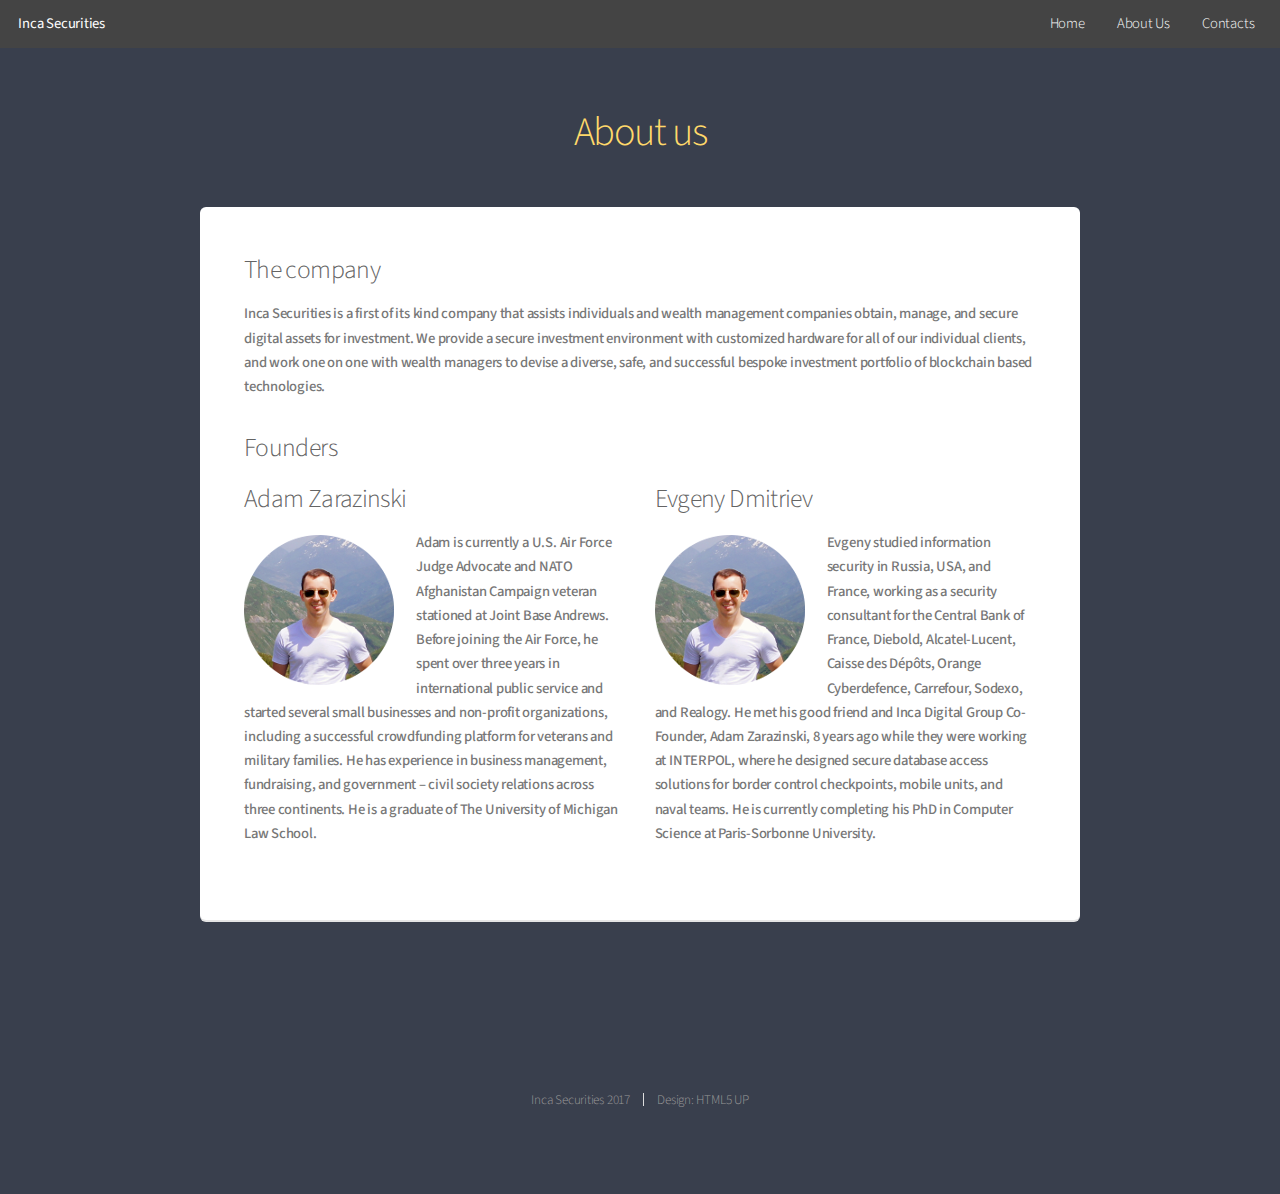
==== about.html @ 7e234f2a "c0" ====
<!DOCTYPE HTML>

<html>
	<head>
		<title>Inca Securities - About</title>
		<meta charset="utf-8" />
		<meta name="viewport" content="width=device-width, initial-scale=1" />
		<!--[if lte IE 8]><script src="assets/js/ie/html5shiv.js"></script><![endif]-->
		<link rel="stylesheet" href="assets/css/main.css" />
		<!--[if lte IE 8]><link rel="stylesheet" href="assets/css/ie8.css" /><![endif]-->
	</head>
	<body>
		<div id="page-wrapper">

			<!-- Header -->
				<header id="header">
					<h1><a href="index.html">Inca Securities</a></h1>
					<nav id="nav">
						<ul>
							<li><a href="index.html">Home</a></li>
							<li><a href="about.html">About Us</a></li>
							<li><a href="contact.html">Contacts</a></li>
						</ul>
					</nav>
				</header>

			<!-- Main -->
				<section id="main" class="container">
					<header>
						<h2 style="color:#ffd96a;">About us</h2>
					</header>
					<div class="box">
						<h3>The company</h3>
						<p>Inca Securities is a first of its kind company that assists individuals and wealth management companies obtain, manage, and secure digital assets for investment. We provide a secure investment environment with customized hardware for all of our individual clients, and work one on one with wealth managers to devise a diverse, safe, and successful bespoke investment portfolio of blockchain based technologies. </p>
						<h3>Founders</h3>
						<div class="row">
							<div class="6u 12u(mobilep)">
								<h3>Adam Zarazinski</h3>
								<p><span class="image left"><img src="images/evgeny_r.png" alt="" /></span>Adam is currently a U.S. Air Force Judge Advocate and NATO Afghanistan Campaign veteran stationed at Joint Base Andrews.  Before joining the Air Force, he spent over three years in international public service and started several small businesses and non-profit organizations, including a successful crowdfunding platform for veterans and military families.  He has experience in business management, fundraising, and government – civil society relations across three continents.  He is a graduate of The University of Michigan Law School.</p>
							</div>
							<div class="6u 12u(mobilep)">
								<h3>Evgeny Dmitriev</h3>
								<p><span class="image left"><img src="images/evgeny_r.png" alt="" /></span>Evgeny studied information security in Russia, USA, and France, working as a security consultant for the Central Bank of France, Diebold, Alcatel-Lucent, Caisse des Dépôts, Orange Cyberdefence, Carrefour, Sodexo, and Realogy. He met his good friend and Inca Digital Group Co-Founder, Adam Zarazinski, 8 years ago while they were working at INTERPOL, where he designed secure database access solutions for border control checkpoints, mobile units, and naval teams. He is currently completing his PhD in Computer Science at Paris-Sorbonne University.</p>
							</div>
						</div>
					</div>
				</section>

			<!-- Footer -->
				<footer id="footer">
					
					<ul class="copyright">
						<li>Inca Securities 2017</li><li>Design: HTML5 UP</a></li>
					</ul>
				</footer>

		</div>

		<!-- Scripts -->
			<script src="assets/js/jquery.min.js"></script>
			<script src="assets/js/jquery.dropotron.min.js"></script>
			<script src="assets/js/jquery.scrollgress.min.js"></script>
			<script src="assets/js/skel.min.js"></script>
			<script src="assets/js/util.js"></script>
			<!--[if lte IE 8]><script src="assets/js/ie/respond.min.js"></script><![endif]-->
			<script src="assets/js/main.js"></script>

	</body>
</html>
---- assets/css/main.css ----
@import url("font-awesome.min.css");
@import url("https://fonts.googleapis.com/css?family=Source+Sans+Pro:300,400,300italic,400italic");

/*
	Alpha by HTML5 UP
	html5up.net | @ajlkn
	Free for personal and commercial use under the CCA 3.0 license (html5up.net/license)
*/

/* Reset */

	html, body, div, span, applet, object, iframe, h1, h2, h3, h4, h5, h6, p, blockquote, pre, a, abbr, acronym, address, big, cite, code, del, dfn, em, img, ins, kbd, q, s, samp, small, strike, strong, sub, sup, tt, var, b, u, i, center, dl, dt, dd, ol, ul, li, fieldset, form, label, legend, table, caption, tbody, tfoot, thead, tr, th, td, article, aside, canvas, details, embed, figure, figcaption, footer, header, hgroup, menu, nav, output, ruby, section, summary, time, mark, audio, video {
		margin: 0;
		padding: 0;
		border: 0;
		font-size: 100%;
		font: inherit;
		vertical-align: baseline;
	}

	article, aside, details, figcaption, figure, footer, header, hgroup, menu, nav, section {
		display: block;
	}

	body {
		line-height: 1;
	}

	ol, ul {
		list-style: none;
	}

	blockquote, q {
		quotes: none;
	}

	blockquote:before, blockquote:after, q:before, q:after {
		content: '';
		content: none;
	}

	table {
		border-collapse: collapse;
		border-spacing: 0;
	}

	body {
		-webkit-text-size-adjust: none;
	}

/* Box Model */

	*, *:before, *:after {
		-moz-box-sizing: border-box;
		-webkit-box-sizing: border-box;
		box-sizing: border-box;
	}

/* Containers */

	.container {
		margin-left: auto;
		margin-right: auto;
	}

	.container.\31 25\25 {
		width: 100%;
		max-width: 75em;
		min-width: 60em;
	}

	.container.\37 5\25 {
		width: 45em;
	}

	.container.\35 0\25 {
		width: 30em;
	}

	.container.\32 5\25 {
		width: 15em;
	}

	.container {
		width: 60em;
	}

	@media screen and (max-width: 1680px) {

		.container.\31 25\25 {
			width: 100%;
			max-width: 75em;
			min-width: 60em;
		}

		.container.\37 5\25 {
			width: 45em;
		}

		.container.\35 0\25 {
			width: 30em;
		}

		.container.\32 5\25 {
			width: 15em;
		}

		.container {
			width: 60em;
		}

	}

	@media screen and (max-width: 1280px) {

		.container.\31 25\25 {
			width: 100%;
			max-width: 75em;
			min-width: 60em;
		}

		.container.\37 5\25 {
			width: 45em;
		}

		.container.\35 0\25 {
			width: 30em;
		}

		.container.\32 5\25 {
			width: 15em;
		}

		.container {
			width: 60em;
		}

	}

	@media screen and (max-width: 980px) {

		.container.\31 25\25 {
			width: 100%;
			max-width: 112.5%;
			min-width: 90%;
		}

		.container.\37 5\25 {
			width: 67.5%;
		}

		.container.\35 0\25 {
			width: 45%;
		}

		.container.\32 5\25 {
			width: 22.5%;
		}

		.container {
			width: 90%;
		}

	}

	@media screen and (max-width: 840px) {

		.container.\31 25\25 {
			width: 100%;
			max-width: 112.5%;
			min-width: 90%;
		}

		.container.\37 5\25 {
			width: 67.5%;
		}

		.container.\35 0\25 {
			width: 45%;
		}

		.container.\32 5\25 {
			width: 22.5%;
		}

		.container {
			width: 90% !important;
		}

	}

	@media screen and (max-width: 736px) {

		.container.\31 25\25 {
			width: 100%;
			max-width: 125%;
			min-width: 100%;
		}

		.container.\37 5\25 {
			width: 75%;
		}

		.container.\35 0\25 {
			width: 50%;
		}

		.container.\32 5\25 {
			width: 25%;
		}

		.container {
			width: 100% !important;
		}

	}

	@media screen and (max-width: 480px) {

		.container.\31 25\25 {
			width: 100%;
			max-width: 125%;
			min-width: 100%;
		}

		.container.\37 5\25 {
			width: 75%;
		}

		.container.\35 0\25 {
			width: 50%;
		}

		.container.\32 5\25 {
			width: 25%;
		}

		.container {
			width: 100% !important;
		}

	}

/* Grid */

	.row {
		border-bottom: solid 1px transparent;
		-moz-box-sizing: border-box;
		-webkit-box-sizing: border-box;
		box-sizing: border-box;
	}

	.row > * {
		float: left;
		-moz-box-sizing: border-box;
		-webkit-box-sizing: border-box;
		box-sizing: border-box;
	}

	.row:after, .row:before {
		content: '';
		display: block;
		clear: both;
		height: 0;
	}

	.row.uniform > * > :first-child {
		margin-top: 0;
	}

	.row.uniform > * > :last-child {
		margin-bottom: 0;
	}

	.row.\30 \25 > * {
		padding: 0 0 0 0em;
	}

	.row.\30 \25 {
		margin: 0 0 -1px 0em;
	}

	.row.uniform.\30 \25 > * {
		padding: 0em 0 0 0em;
	}

	.row.uniform.\30 \25 {
		margin: 0em 0 -1px 0em;
	}

	.row > * {
		padding: 0 0 0 2em;
	}

	.row {
		margin: 0 0 -1px -2em;
	}

	.row.uniform > * {
		padding: 2em 0 0 2em;
	}

	.row.uniform {
		margin: -2em 0 -1px -2em;
	}

	.row.\32 00\25 > * {
		padding: 0 0 0 4em;
	}

	.row.\32 00\25 {
		margin: 0 0 -1px -4em;
	}

	.row.uniform.\32 00\25 > * {
		padding: 4em 0 0 4em;
	}

	.row.uniform.\32 00\25 {
		margin: -4em 0 -1px -4em;
	}

	.row.\31 50\25 > * {
		padding: 0 0 0 3em;
	}

	.row.\31 50\25 {
		margin: 0 0 -1px -3em;
	}

	.row.uniform.\31 50\25 > * {
		padding: 3em 0 0 3em;
	}

	.row.uniform.\31 50\25 {
		margin: -3em 0 -1px -3em;
	}

	.row.\35 0\25 > * {
		padding: 0 0 0 1em;
	}

	.row.\35 0\25 {
		margin: 0 0 -1px -1em;
	}

	.row.uniform.\35 0\25 > * {
		padding: 1em 0 0 1em;
	}

	.row.uniform.\35 0\25 {
		margin: -1em 0 -1px -1em;
	}

	.row.\32 5\25 > * {
		padding: 0 0 0 0.5em;
	}

	.row.\32 5\25 {
		margin: 0 0 -1px -0.5em;
	}

	.row.uniform.\32 5\25 > * {
		padding: 0.5em 0 0 0.5em;
	}

	.row.uniform.\32 5\25 {
		margin: -0.5em 0 -1px -0.5em;
	}

	.\31 2u, .\31 2u\24 {
		width: 100%;
		clear: none;
		margin-left: 0;
	}

	.\31 1u, .\31 1u\24 {
		width: 91.6666666667%;
		clear: none;
		margin-left: 0;
	}

	.\31 0u, .\31 0u\24 {
		width: 83.3333333333%;
		clear: none;
		margin-left: 0;
	}

	.\39 u, .\39 u\24 {
		width: 75%;
		clear: none;
		margin-left: 0;
	}

	.\38 u, .\38 u\24 {
		width: 66.6666666667%;
		clear: none;
		margin-left: 0;
	}

	.\37 u, .\37 u\24 {
		width: 58.3333333333%;
		clear: none;
		margin-left: 0;
	}

	.\36 u, .\36 u\24 {
		width: 50%;
		clear: none;
		margin-left: 0;
	}

	.\35 u, .\35 u\24 {
		width: 41.6666666667%;
		clear: none;
		margin-left: 0;
	}

	.\34 u, .\34 u\24 {
		width: 33.3333333333%;
		clear: none;
		margin-left: 0;
	}

	.\33 u, .\33 u\24 {
		width: 25%;
		clear: none;
		margin-left: 0;
	}

	.\32 u, .\32 u\24 {
		width: 16.6666666667%;
		clear: none;
		margin-left: 0;
	}

	.\31 u, .\31 u\24 {
		width: 8.3333333333%;
		clear: none;
		margin-left: 0;
	}

	.\31 2u\24 + *,
	.\31 1u\24 + *,
	.\31 0u\24 + *,
	.\39 u\24 + *,
	.\38 u\24 + *,
	.\37 u\24 + *,
	.\36 u\24 + *,
	.\35 u\24 + *,
	.\34 u\24 + *,
	.\33 u\24 + *,
	.\32 u\24 + *,
	.\31 u\24 + * {
		clear: left;
	}

	.\-11u {
		margin-left: 91.66667%;
	}

	.\-10u {
		margin-left: 83.33333%;
	}

	.\-9u {
		margin-left: 75%;
	}

	.\-8u {
		margin-left: 66.66667%;
	}

	.\-7u {
		margin-left: 58.33333%;
	}

	.\-6u {
		margin-left: 50%;
	}

	.\-5u {
		margin-left: 41.66667%;
	}

	.\-4u {
		margin-left: 33.33333%;
	}

	.\-3u {
		margin-left: 25%;
	}

	.\-2u {
		margin-left: 16.66667%;
	}

	.\-1u {
		margin-left: 8.33333%;
	}

	@media screen and (max-width: 1680px) {

		.row > * {
			padding: 0 0 0 2em;
		}

		.row {
			margin: 0 0 -1px -2em;
		}

		.row.uniform > * {
			padding: 2em 0 0 2em;
		}

		.row.uniform {
			margin: -2em 0 -1px -2em;
		}

		.row.\32 00\25 > * {
			padding: 0 0 0 4em;
		}

		.row.\32 00\25 {
			margin: 0 0 -1px -4em;
		}

		.row.uniform.\32 00\25 > * {
			padding: 4em 0 0 4em;
		}

		.row.uniform.\32 00\25 {
			margin: -4em 0 -1px -4em;
		}

		.row.\31 50\25 > * {
			padding: 0 0 0 3em;
		}

		.row.\31 50\25 {
			margin: 0 0 -1px -3em;
		}

		.row.uniform.\31 50\25 > * {
			padding: 3em 0 0 3em;
		}

		.row.uniform.\31 50\25 {
			margin: -3em 0 -1px -3em;
		}

		.row.\35 0\25 > * {
			padding: 0 0 0 1em;
		}

		.row.\35 0\25 {
			margin: 0 0 -1px -1em;
		}

		.row.uniform.\35 0\25 > * {
			padding: 1em 0 0 1em;
		}

		.row.uniform.\35 0\25 {
			margin: -1em 0 -1px -1em;
		}

		.row.\32 5\25 > * {
			padding: 0 0 0 0.5em;
		}

		.row.\32 5\25 {
			margin: 0 0 -1px -0.5em;
		}

		.row.uniform.\32 5\25 > * {
			padding: 0.5em 0 0 0.5em;
		}

		.row.uniform.\32 5\25 {
			margin: -0.5em 0 -1px -0.5em;
		}

		.\31 2u\28wide\29, .\31 2u\24\28wide\29 {
			width: 100%;
			clear: none;
			margin-left: 0;
		}

		.\31 1u\28wide\29, .\31 1u\24\28wide\29 {
			width: 91.6666666667%;
			clear: none;
			margin-left: 0;
		}

		.\31 0u\28wide\29, .\31 0u\24\28wide\29 {
			width: 83.3333333333%;
			clear: none;
			margin-left: 0;
		}

		.\39 u\28wide\29, .\39 u\24\28wide\29 {
			width: 75%;
			clear: none;
			margin-left: 0;
		}

		.\38 u\28wide\29, .\38 u\24\28wide\29 {
			width: 66.6666666667%;
			clear: none;
			margin-left: 0;
		}

		.\37 u\28wide\29, .\37 u\24\28wide\29 {
			width: 58.3333333333%;
			clear: none;
			margin-left: 0;
		}

		.\36 u\28wide\29, .\36 u\24\28wide\29 {
			width: 50%;
			clear: none;
			margin-left: 0;
		}

		.\35 u\28wide\29, .\35 u\24\28wide\29 {
			width: 41.6666666667%;
			clear: none;
			margin-left: 0;
		}

		.\34 u\28wide\29, .\34 u\24\28wide\29 {
			width: 33.3333333333%;
			clear: none;
			margin-left: 0;
		}

		.\33 u\28wide\29, .\33 u\24\28wide\29 {
			width: 25%;
			clear: none;
			margin-left: 0;
		}

		.\32 u\28wide\29, .\32 u\24\28wide\29 {
			width: 16.6666666667%;
			clear: none;
			margin-left: 0;
		}

		.\31 u\28wide\29, .\31 u\24\28wide\29 {
			width: 8.3333333333%;
			clear: none;
			margin-left: 0;
		}

		.\31 2u\24\28wide\29 + *,
		.\31 1u\24\28wide\29 + *,
		.\31 0u\24\28wide\29 + *,
		.\39 u\24\28wide\29 + *,
		.\38 u\24\28wide\29 + *,
		.\37 u\24\28wide\29 + *,
		.\36 u\24\28wide\29 + *,
		.\35 u\24\28wide\29 + *,
		.\34 u\24\28wide\29 + *,
		.\33 u\24\28wide\29 + *,
		.\32 u\24\28wide\29 + *,
		.\31 u\24\28wide\29 + * {
			clear: left;
		}

		.\-11u\28wide\29 {
			margin-left: 91.66667%;
		}

		.\-10u\28wide\29 {
			margin-left: 83.33333%;
		}

		.\-9u\28wide\29 {
			margin-left: 75%;
		}

		.\-8u\28wide\29 {
			margin-left: 66.66667%;
		}

		.\-7u\28wide\29 {
			margin-left: 58.33333%;
		}

		.\-6u\28wide\29 {
			margin-left: 50%;
		}

		.\-5u\28wide\29 {
			margin-left: 41.66667%;
		}

		.\-4u\28wide\29 {
			margin-left: 33.33333%;
		}

		.\-3u\28wide\29 {
			margin-left: 25%;
		}

		.\-2u\28wide\29 {
			margin-left: 16.66667%;
		}

		.\-1u\28wide\29 {
			margin-left: 8.33333%;
		}

	}

	@media screen and (max-width: 1280px) {

		.row > * {
			padding: 0 0 0 2em;
		}

		.row {
			margin: 0 0 -1px -2em;
		}

		.row.uniform > * {
			padding: 2em 0 0 2em;
		}

		.row.uniform {
			margin: -2em 0 -1px -2em;
		}

		.row.\32 00\25 > * {
			padding: 0 0 0 4em;
		}

		.row.\32 00\25 {
			margin: 0 0 -1px -4em;
		}

		.row.uniform.\32 00\25 > * {
			padding: 4em 0 0 4em;
		}

		.row.uniform.\32 00\25 {
			margin: -4em 0 -1px -4em;
		}

		.row.\31 50\25 > * {
			padding: 0 0 0 3em;
		}

		.row.\31 50\25 {
			margin: 0 0 -1px -3em;
		}

		.row.uniform.\31 50\25 > * {
			padding: 3em 0 0 3em;
		}

		.row.uniform.\31 50\25 {
			margin: -3em 0 -1px -3em;
		}

		.row.\35 0\25 > * {
			padding: 0 0 0 1em;
		}

		.row.\35 0\25 {
			margin: 0 0 -1px -1em;
		}

		.row.uniform.\35 0\25 > * {
			padding: 1em 0 0 1em;
		}

		.row.uniform.\35 0\25 {
			margin: -1em 0 -1px -1em;
		}

		.row.\32 5\25 > * {
			padding: 0 0 0 0.5em;
		}

		.row.\32 5\25 {
			margin: 0 0 -1px -0.5em;
		}

		.row.uniform.\32 5\25 > * {
			padding: 0.5em 0 0 0.5em;
		}

		.row.uniform.\32 5\25 {
			margin: -0.5em 0 -1px -0.5em;
		}

		.\31 2u\28normal\29, .\31 2u\24\28normal\29 {
			width: 100%;
			clear: none;
			margin-left: 0;
		}

		.\31 1u\28normal\29, .\31 1u\24\28normal\29 {
			width: 91.6666666667%;
			clear: none;
			margin-left: 0;
		}

		.\31 0u\28normal\29, .\31 0u\24\28normal\29 {
			width: 83.3333333333%;
			clear: none;
			margin-left: 0;
		}

		.\39 u\28normal\29, .\39 u\24\28normal\29 {
			width: 75%;
			clear: none;
			margin-left: 0;
		}

		.\38 u\28normal\29, .\38 u\24\28normal\29 {
			width: 66.6666666667%;
			clear: none;
			margin-left: 0;
		}

		.\37 u\28normal\29, .\37 u\24\28normal\29 {
			width: 58.3333333333%;
			clear: none;
			margin-left: 0;
		}

		.\36 u\28normal\29, .\36 u\24\28normal\29 {
			width: 50%;
			clear: none;
			margin-left: 0;
		}

		.\35 u\28normal\29, .\35 u\24\28normal\29 {
			width: 41.6666666667%;
			clear: none;
			margin-left: 0;
		}

		.\34 u\28normal\29, .\34 u\24\28normal\29 {
			width: 33.3333333333%;
			clear: none;
			margin-left: 0;
		}

		.\33 u\28normal\29, .\33 u\24\28normal\29 {
			width: 25%;
			clear: none;
			margin-left: 0;
		}

		.\32 u\28normal\29, .\32 u\24\28normal\29 {
			width: 16.6666666667%;
			clear: none;
			margin-left: 0;
		}

		.\31 u\28normal\29, .\31 u\24\28normal\29 {
			width: 8.3333333333%;
			clear: none;
			margin-left: 0;
		}

		.\31 2u\24\28normal\29 + *,
		.\31 1u\24\28normal\29 + *,
		.\31 0u\24\28normal\29 + *,
		.\39 u\24\28normal\29 + *,
		.\38 u\24\28normal\29 + *,
		.\37 u\24\28normal\29 + *,
		.\36 u\24\28normal\29 + *,
		.\35 u\24\28normal\29 + *,
		.\34 u\24\28normal\29 + *,
		.\33 u\24\28normal\29 + *,
		.\32 u\24\28normal\29 + *,
		.\31 u\24\28normal\29 + * {
			clear: left;
		}

		.\-11u\28normal\29 {
			margin-left: 91.66667%;
		}

		.\-10u\28normal\29 {
			margin-left: 83.33333%;
		}

		.\-9u\28normal\29 {
			margin-left: 75%;
		}

		.\-8u\28normal\29 {
			margin-left: 66.66667%;
		}

		.\-7u\28normal\29 {
			margin-left: 58.33333%;
		}

		.\-6u\28normal\29 {
			margin-left: 50%;
		}

		.\-5u\28normal\29 {
			margin-left: 41.66667%;
		}

		.\-4u\28normal\29 {
			margin-left: 33.33333%;
		}

		.\-3u\28normal\29 {
			margin-left: 25%;
		}

		.\-2u\28normal\29 {
			margin-left: 16.66667%;
		}

		.\-1u\28normal\29 {
			margin-left: 8.33333%;
		}

	}

	@media screen and (max-width: 980px) {

		.row > * {
			padding: 0 0 0 2em;
		}

		.row {
			margin: 0 0 -1px -2em;
		}

		.row.uniform > * {
			padding: 2em 0 0 2em;
		}

		.row.uniform {
			margin: -2em 0 -1px -2em;
		}

		.row.\32 00\25 > * {
			padding: 0 0 0 4em;
		}

		.row.\32 00\25 {
			margin: 0 0 -1px -4em;
		}

		.row.uniform.\32 00\25 > * {
			padding: 4em 0 0 4em;
		}

		.row.uniform.\32 00\25 {
			margin: -4em 0 -1px -4em;
		}

		.row.\31 50\25 > * {
			padding: 0 0 0 3em;
		}

		.row.\31 50\25 {
			margin: 0 0 -1px -3em;
		}

		.row.uniform.\31 50\25 > * {
			padding: 3em 0 0 3em;
		}

		.row.uniform.\31 50\25 {
			margin: -3em 0 -1px -3em;
		}

		.row.\35 0\25 > * {
			padding: 0 0 0 1em;
		}

		.row.\35 0\25 {
			margin: 0 0 -1px -1em;
		}

		.row.uniform.\35 0\25 > * {
			padding: 1em 0 0 1em;
		}

		.row.uniform.\35 0\25 {
			margin: -1em 0 -1px -1em;
		}

		.row.\32 5\25 > * {
			padding: 0 0 0 0.5em;
		}

		.row.\32 5\25 {
			margin: 0 0 -1px -0.5em;
		}

		.row.uniform.\32 5\25 > * {
			padding: 0.5em 0 0 0.5em;
		}

		.row.uniform.\32 5\25 {
			margin: -0.5em 0 -1px -0.5em;
		}

		.\31 2u\28narrow\29, .\31 2u\24\28narrow\29 {
			width: 100%;
			clear: none;
			margin-left: 0;
		}

		.\31 1u\28narrow\29, .\31 1u\24\28narrow\29 {
			width: 91.6666666667%;
			clear: none;
			margin-left: 0;
		}

		.\31 0u\28narrow\29, .\31 0u\24\28narrow\29 {
			width: 83.3333333333%;
			clear: none;
			margin-left: 0;
		}

		.\39 u\28narrow\29, .\39 u\24\28narrow\29 {
			width: 75%;
			clear: none;
			margin-left: 0;
		}

		.\38 u\28narrow\29, .\38 u\24\28narrow\29 {
			width: 66.6666666667%;
			clear: none;
			margin-left: 0;
		}

		.\37 u\28narrow\29, .\37 u\24\28narrow\29 {
			width: 58.3333333333%;
			clear: none;
			margin-left: 0;
		}

		.\36 u\28narrow\29, .\36 u\24\28narrow\29 {
			width: 50%;
			clear: none;
			margin-left: 0;
		}

		.\35 u\28narrow\29, .\35 u\24\28narrow\29 {
			width: 41.6666666667%;
			clear: none;
			margin-left: 0;
		}

		.\34 u\28narrow\29, .\34 u\24\28narrow\29 {
			width: 33.3333333333%;
			clear: none;
			margin-left: 0;
		}

		.\33 u\28narrow\29, .\33 u\24\28narrow\29 {
			width: 25%;
			clear: none;
			margin-left: 0;
		}

		.\32 u\28narrow\29, .\32 u\24\28narrow\29 {
			width: 16.6666666667%;
			clear: none;
			margin-left: 0;
		}

		.\31 u\28narrow\29, .\31 u\24\28narrow\29 {
			width: 8.3333333333%;
			clear: none;
			margin-left: 0;
		}

		.\31 2u\24\28narrow\29 + *,
		.\31 1u\24\28narrow\29 + *,
		.\31 0u\24\28narrow\29 + *,
		.\39 u\24\28narrow\29 + *,
		.\38 u\24\28narrow\29 + *,
		.\37 u\24\28narrow\29 + *,
		.\36 u\24\28narrow\29 + *,
		.\35 u\24\28narrow\29 + *,
		.\34 u\24\28narrow\29 + *,
		.\33 u\24\28narrow\29 + *,
		.\32 u\24\28narrow\29 + *,
		.\31 u\24\28narrow\29 + * {
			clear: left;
		}

		.\-11u\28narrow\29 {
			margin-left: 91.66667%;
		}

		.\-10u\28narrow\29 {
			margin-left: 83.33333%;
		}

		.\-9u\28narrow\29 {
			margin-left: 75%;
		}

		.\-8u\28narrow\29 {
			margin-left: 66.66667%;
		}

		.\-7u\28narrow\29 {
			margin-left: 58.33333%;
		}

		.\-6u\28narrow\29 {
			margin-left: 50%;
		}

		.\-5u\28narrow\29 {
			margin-left: 41.66667%;
		}

		.\-4u\28narrow\29 {
			margin-left: 33.33333%;
		}

		.\-3u\28narrow\29 {
			margin-left: 25%;
		}

		.\-2u\28narrow\29 {
			margin-left: 16.66667%;
		}

		.\-1u\28narrow\29 {
			margin-left: 8.33333%;
		}

	}

	@media screen and (max-width: 840px) {

		.row > * {
			padding: 0 0 0 2em;
		}

		.row {
			margin: 0 0 -1px -2em;
		}

		.row.uniform > * {
			padding: 2em 0 0 2em;
		}

		.row.uniform {
			margin: -2em 0 -1px -2em;
		}

		.row.\32 00\25 > * {
			padding: 0 0 0 4em;
		}

		.row.\32 00\25 {
			margin: 0 0 -1px -4em;
		}

		.row.uniform.\32 00\25 > * {
			padding: 4em 0 0 4em;
		}

		.row.uniform.\32 00\25 {
			margin: -4em 0 -1px -4em;
		}

		.row.\31 50\25 > * {
			padding: 0 0 0 3em;
		}

		.row.\31 50\25 {
			margin: 0 0 -1px -3em;
		}

		.row.uniform.\31 50\25 > * {
			padding: 3em 0 0 3em;
		}

		.row.uniform.\31 50\25 {
			margin: -3em 0 -1px -3em;
		}

		.row.\35 0\25 > * {
			padding: 0 0 0 1em;
		}

		.row.\35 0\25 {
			margin: 0 0 -1px -1em;
		}

		.row.uniform.\35 0\25 > * {
			padding: 1em 0 0 1em;
		}

		.row.uniform.\35 0\25 {
			margin: -1em 0 -1px -1em;
		}

		.row.\32 5\25 > * {
			padding: 0 0 0 0.5em;
		}

		.row.\32 5\25 {
			margin: 0 0 -1px -0.5em;
		}

		.row.uniform.\32 5\25 > * {
			padding: 0.5em 0 0 0.5em;
		}

		.row.uniform.\32 5\25 {
			margin: -0.5em 0 -1px -0.5em;
		}

		.\31 2u\28narrower\29, .\31 2u\24\28narrower\29 {
			width: 100%;
			clear: none;
			margin-left: 0;
		}

		.\31 1u\28narrower\29, .\31 1u\24\28narrower\29 {
			width: 91.6666666667%;
			clear: none;
			margin-left: 0;
		}

		.\31 0u\28narrower\29, .\31 0u\24\28narrower\29 {
			width: 83.3333333333%;
			clear: none;
			margin-left: 0;
		}

		.\39 u\28narrower\29, .\39 u\24\28narrower\29 {
			width: 75%;
			clear: none;
			margin-left: 0;
		}

		.\38 u\28narrower\29, .\38 u\24\28narrower\29 {
			width: 66.6666666667%;
			clear: none;
			margin-left: 0;
		}

		.\37 u\28narrower\29, .\37 u\24\28narrower\29 {
			width: 58.3333333333%;
			clear: none;
			margin-left: 0;
		}

		.\36 u\28narrower\29, .\36 u\24\28narrower\29 {
			width: 50%;
			clear: none;
			margin-left: 0;
		}

		.\35 u\28narrower\29, .\35 u\24\28narrower\29 {
			width: 41.6666666667%;
			clear: none;
			margin-left: 0;
		}

		.\34 u\28narrower\29, .\34 u\24\28narrower\29 {
			width: 33.3333333333%;
			clear: none;
			margin-left: 0;
		}

		.\33 u\28narrower\29, .\33 u\24\28narrower\29 {
			width: 25%;
			clear: none;
			margin-left: 0;
		}

		.\32 u\28narrower\29, .\32 u\24\28narrower\29 {
			width: 16.6666666667%;
			clear: none;
			margin-left: 0;
		}

		.\31 u\28narrower\29, .\31 u\24\28narrower\29 {
			width: 8.3333333333%;
			clear: none;
			margin-left: 0;
		}

		.\31 2u\24\28narrower\29 + *,
		.\31 1u\24\28narrower\29 + *,
		.\31 0u\24\28narrower\29 + *,
		.\39 u\24\28narrower\29 + *,
		.\38 u\24\28narrower\29 + *,
		.\37 u\24\28narrower\29 + *,
		.\36 u\24\28narrower\29 + *,
		.\35 u\24\28narrower\29 + *,
		.\34 u\24\28narrower\29 + *,
		.\33 u\24\28narrower\29 + *,
		.\32 u\24\28narrower\29 + *,
		.\31 u\24\28narrower\29 + * {
			clear: left;
		}

		.\-11u\28narrower\29 {
			margin-left: 91.66667%;
		}

		.\-10u\28narrower\29 {
			margin-left: 83.33333%;
		}

		.\-9u\28narrower\29 {
			margin-left: 75%;
		}

		.\-8u\28narrower\29 {
			margin-left: 66.66667%;
		}

		.\-7u\28narrower\29 {
			margin-left: 58.33333%;
		}

		.\-6u\28narrower\29 {
			margin-left: 50%;
		}

		.\-5u\28narrower\29 {
			margin-left: 41.66667%;
		}

		.\-4u\28narrower\29 {
			margin-left: 33.33333%;
		}

		.\-3u\28narrower\29 {
			margin-left: 25%;
		}

		.\-2u\28narrower\29 {
			margin-left: 16.66667%;
		}

		.\-1u\28narrower\29 {
			margin-left: 8.33333%;
		}

	}

	@media screen and (max-width: 736px) {

		.row > * {
			padding: 0 0 0 2em;
		}

		.row {
			margin: 0 0 -1px -2em;
		}

		.row.uniform > * {
			padding: 2em 0 0 2em;
		}

		.row.uniform {
			margin: -2em 0 -1px -2em;
		}

		.row.\32 00\25 > * {
			padding: 0 0 0 4em;
		}

		.row.\32 00\25 {
			margin: 0 0 -1px -4em;
		}

		.row.uniform.\32 00\25 > * {
			padding: 4em 0 0 4em;
		}

		.row.uniform.\32 00\25 {
			margin: -4em 0 -1px -4em;
		}

		.row.\31 50\25 > * {
			padding: 0 0 0 3em;
		}

		.row.\31 50\25 {
			margin: 0 0 -1px -3em;
		}

		.row.uniform.\31 50\25 > * {
			padding: 3em 0 0 3em;
		}

		.row.uniform.\31 50\25 {
			margin: -3em 0 -1px -3em;
		}

		.row.\35 0\25 > * {
			padding: 0 0 0 1em;
		}

		.row.\35 0\25 {
			margin: 0 0 -1px -1em;
		}

		.row.uniform.\35 0\25 > * {
			padding: 1em 0 0 1em;
		}

		.row.uniform.\35 0\25 {
			margin: -1em 0 -1px -1em;
		}

		.row.\32 5\25 > * {
			padding: 0 0 0 0.5em;
		}

		.row.\32 5\25 {
			margin: 0 0 -1px -0.5em;
		}

		.row.uniform.\32 5\25 > * {
			padding: 0.5em 0 0 0.5em;
		}

		.row.uniform.\32 5\25 {
			margin: -0.5em 0 -1px -0.5em;
		}

		.\31 2u\28mobile\29, .\31 2u\24\28mobile\29 {
			width: 100%;
			clear: none;
			margin-left: 0;
		}

		.\31 1u\28mobile\29, .\31 1u\24\28mobile\29 {
			width: 91.6666666667%;
			clear: none;
			margin-left: 0;
		}

		.\31 0u\28mobile\29, .\31 0u\24\28mobile\29 {
			width: 83.3333333333%;
			clear: none;
			margin-left: 0;
		}

		.\39 u\28mobile\29, .\39 u\24\28mobile\29 {
			width: 75%;
			clear: none;
			margin-left: 0;
		}

		.\38 u\28mobile\29, .\38 u\24\28mobile\29 {
			width: 66.6666666667%;
			clear: none;
			margin-left: 0;
		}

		.\37 u\28mobile\29, .\37 u\24\28mobile\29 {
			width: 58.3333333333%;
			clear: none;
			margin-left: 0;
		}

		.\36 u\28mobile\29, .\36 u\24\28mobile\29 {
			width: 50%;
			clear: none;
			margin-left: 0;
		}

		.\35 u\28mobile\29, .\35 u\24\28mobile\29 {
			width: 41.6666666667%;
			clear: none;
			margin-left: 0;
		}

		.\34 u\28mobile\29, .\34 u\24\28mobile\29 {
			width: 33.3333333333%;
			clear: none;
			margin-left: 0;
		}

		.\33 u\28mobile\29, .\33 u\24\28mobile\29 {
			width: 25%;
			clear: none;
			margin-left: 0;
		}

		.\32 u\28mobile\29, .\32 u\24\28mobile\29 {
			width: 16.6666666667%;
			clear: none;
			margin-left: 0;
		}

		.\31 u\28mobile\29, .\31 u\24\28mobile\29 {
			width: 8.3333333333%;
			clear: none;
			margin-left: 0;
		}

		.\31 2u\24\28mobile\29 + *,
		.\31 1u\24\28mobile\29 + *,
		.\31 0u\24\28mobile\29 + *,
		.\39 u\24\28mobile\29 + *,
		.\38 u\24\28mobile\29 + *,
		.\37 u\24\28mobile\29 + *,
		.\36 u\24\28mobile\29 + *,
		.\35 u\24\28mobile\29 + *,
		.\34 u\24\28mobile\29 + *,
		.\33 u\24\28mobile\29 + *,
		.\32 u\24\28mobile\29 + *,
		.\31 u\24\28mobile\29 + * {
			clear: left;
		}

		.\-11u\28mobile\29 {
			margin-left: 91.66667%;
		}

		.\-10u\28mobile\29 {
			margin-left: 83.33333%;
		}

		.\-9u\28mobile\29 {
			margin-left: 75%;
		}

		.\-8u\28mobile\29 {
			margin-left: 66.66667%;
		}

		.\-7u\28mobile\29 {
			margin-left: 58.33333%;
		}

		.\-6u\28mobile\29 {
			margin-left: 50%;
		}

		.\-5u\28mobile\29 {
			margin-left: 41.66667%;
		}

		.\-4u\28mobile\29 {
			margin-left: 33.33333%;
		}

		.\-3u\28mobile\29 {
			margin-left: 25%;
		}

		.\-2u\28mobile\29 {
			margin-left: 16.66667%;
		}

		.\-1u\28mobile\29 {
			margin-left: 8.33333%;
		}

	}

	@media screen and (max-width: 480px) {

		.row > * {
			padding: 0 0 0 2em;
		}

		.row {
			margin: 0 0 -1px -2em;
		}

		.row.uniform > * {
			padding: 2em 0 0 2em;
		}

		.row.uniform {
			margin: -2em 0 -1px -2em;
		}

		.row.\32 00\25 > * {
			padding: 0 0 0 4em;
		}

		.row.\32 00\25 {
			margin: 0 0 -1px -4em;
		}

		.row.uniform.\32 00\25 > * {
			padding: 4em 0 0 4em;
		}

		.row.uniform.\32 00\25 {
			margin: -4em 0 -1px -4em;
		}

		.row.\31 50\25 > * {
			padding: 0 0 0 3em;
		}

		.row.\31 50\25 {
			margin: 0 0 -1px -3em;
		}

		.row.uniform.\31 50\25 > * {
			padding: 3em 0 0 3em;
		}

		.row.uniform.\31 50\25 {
			margin: -3em 0 -1px -3em;
		}

		.row.\35 0\25 > * {
			padding: 0 0 0 1em;
		}

		.row.\35 0\25 {
			margin: 0 0 -1px -1em;
		}

		.row.uniform.\35 0\25 > * {
			padding: 1em 0 0 1em;
		}

		.row.uniform.\35 0\25 {
			margin: -1em 0 -1px -1em;
		}

		.row.\32 5\25 > * {
			padding: 0 0 0 0.5em;
		}

		.row.\32 5\25 {
			margin: 0 0 -1px -0.5em;
		}

		.row.uniform.\32 5\25 > * {
			padding: 0.5em 0 0 0.5em;
		}

		.row.uniform.\32 5\25 {
			margin: -0.5em 0 -1px -0.5em;
		}

		.\31 2u\28mobilep\29, .\31 2u\24\28mobilep\29 {
			width: 100%;
			clear: none;
			margin-left: 0;
		}

		.\31 1u\28mobilep\29, .\31 1u\24\28mobilep\29 {
			width: 91.6666666667%;
			clear: none;
			margin-left: 0;
		}

		.\31 0u\28mobilep\29, .\31 0u\24\28mobilep\29 {
			width: 83.3333333333%;
			clear: none;
			margin-left: 0;
		}

		.\39 u\28mobilep\29, .\39 u\24\28mobilep\29 {
			width: 75%;
			clear: none;
			margin-left: 0;
		}

		.\38 u\28mobilep\29, .\38 u\24\28mobilep\29 {
			width: 66.6666666667%;
			clear: none;
			margin-left: 0;
		}

		.\37 u\28mobilep\29, .\37 u\24\28mobilep\29 {
			width: 58.3333333333%;
			clear: none;
			margin-left: 0;
		}

		.\36 u\28mobilep\29, .\36 u\24\28mobilep\29 {
			width: 50%;
			clear: none;
			margin-left: 0;
		}

		.\35 u\28mobilep\29, .\35 u\24\28mobilep\29 {
			width: 41.6666666667%;
			clear: none;
			margin-left: 0;
		}

		.\34 u\28mobilep\29, .\34 u\24\28mobilep\29 {
			width: 33.3333333333%;
			clear: none;
			margin-left: 0;
		}

		.\33 u\28mobilep\29, .\33 u\24\28mobilep\29 {
			width: 25%;
			clear: none;
			margin-left: 0;
		}

		.\32 u\28mobilep\29, .\32 u\24\28mobilep\29 {
			width: 16.6666666667%;
			clear: none;
			margin-left: 0;
		}

		.\31 u\28mobilep\29, .\31 u\24\28mobilep\29 {
			width: 8.3333333333%;
			clear: none;
			margin-left: 0;
		}

		.\31 2u\24\28mobilep\29 + *,
		.\31 1u\24\28mobilep\29 + *,
		.\31 0u\24\28mobilep\29 + *,
		.\39 u\24\28mobilep\29 + *,
		.\38 u\24\28mobilep\29 + *,
		.\37 u\24\28mobilep\29 + *,
		.\36 u\24\28mobilep\29 + *,
		.\35 u\24\28mobilep\29 + *,
		.\34 u\24\28mobilep\29 + *,
		.\33 u\24\28mobilep\29 + *,
		.\32 u\24\28mobilep\29 + *,
		.\31 u\24\28mobilep\29 + * {
			clear: left;
		}

		.\-11u\28mobilep\29 {
			margin-left: 91.66667%;
		}

		.\-10u\28mobilep\29 {
			margin-left: 83.33333%;
		}

		.\-9u\28mobilep\29 {
			margin-left: 75%;
		}

		.\-8u\28mobilep\29 {
			margin-left: 66.66667%;
		}

		.\-7u\28mobilep\29 {
			margin-left: 58.33333%;
		}

		.\-6u\28mobilep\29 {
			margin-left: 50%;
		}

		.\-5u\28mobilep\29 {
			margin-left: 41.66667%;
		}

		.\-4u\28mobilep\29 {
			margin-left: 33.33333%;
		}

		.\-3u\28mobilep\29 {
			margin-left: 25%;
		}

		.\-2u\28mobilep\29 {
			margin-left: 16.66667%;
		}

		.\-1u\28mobilep\29 {
			margin-left: 8.33333%;
		}

	}


/* Basic */

	body {
		background: #393f4d;
	}

	body, input, select, textarea {
		color: #777;
		font-family: "Source Sans Pro", sans-serif;
		font-size: 16pt;
		font-weight: 300;
		line-height: 1.65em;
		letter-spacing: -0.015em;
	}

	a {
		-moz-transition: color 0.2s ease-in-out, border-bottom-color 0.2s ease-in-out;
		-webkit-transition: color 0.2s ease-in-out, border-bottom-color 0.2s ease-in-out;
		-ms-transition: color 0.2s ease-in-out, border-bottom-color 0.2s ease-in-out;
		transition: color 0.2s ease-in-out, border-bottom-color 0.2s ease-in-out;
		border-bottom: dotted 1px;
		color: #e89980;
		text-decoration: none;
	}

		a:hover {
			border-bottom-color: transparent;
		}

	strong, b {
		color: #646464;
		font-weight: 400;
	}

	em, i {
		font-style: italic;
	}

	p {
		margin: 0 0 2em 0;
		font-weight: 500;
	}

	h1, h2, h3, h4, h5, h6{
		color: #646464;
		font-weight: 300;
		line-height: 1em;
		margin: 0 0 0.5em 0;
	}

		h1 a, h2 a, h3 a, h4 a, h5 a, h6 a {
			color: inherit;
			text-decoration: none;
		}
	
	h2 {
		font-size: 2.25em;
		line-height: 1.5em;
		letter-spacing: -0.035em;
		font-weight: 300;
	}

	h3 {
		font-size: 1.75em;
		line-height: 1.5em;
		letter-spacing: -0.025em;
	}

	h4 {
		font-size: 1.1em;
		line-height: 1.5em;
		letter-spacing: 0;
	}

	h5 {
		font-size: 0.9em;
		line-height: 1.5em;
		letter-spacing: 0;
	}

	h6 {
		font-size: 0.7em;
		line-height: 1.5em;
		letter-spacing: 0;
	}

	sub {
		font-size: 0.8em;
		position: relative;
		top: 0.5em;
	}

	sup {
		font-size: 0.8em;
		position: relative;
		top: -0.5em;
	}

	hr {
		border: 0;
		border-bottom: solid 2px #e5e5e5;
		margin: 2em 0;
	}

		hr.major {
			margin: 3em 0;
		}

	blockquote {
		border-left: solid 4px #e5e5e5;
		font-style: italic;
		margin: 0 0 2em 0;
		padding: 0.5em 0 0.5em 2em;
	}

	pre {
		-webkit-overflow-scrolling: touch;
		background: #f8f8f8;
		border-radius: 6px;
		border: solid 1px #e5e5e5;
		font-family: monospace;
		font-size: 0.9em;
		line-height: 1.75em;
		margin: 0 0 2em 0;
		overflow-x: auto;
		padding: 1em 1.5em;
	}

	code {
		background: #f8f8f8;
		border-radius: 6px;
		border: solid 1px #e5e5e5;
		font-family: monospace;
		font-size: 0.9em;
		margin: 0 0.25em;
		padding: 0.25em 0.65em;
	}

	.align-left {
		text-align: left;
	}

	.align-center {
		text-align: center;
	}

	.align-right {
		text-align: right;
	}

/* Section/Article */

	section.special, article.special {
		text-align: center;
	}

	header p {
		color: #999;
		position: relative;
		margin: 0 0 1.5em 0;
		font-style: italic;
	}

	header h2 + p {
		font-size: 1.25em;
		margin-top: -1em;
		line-height: 1.5em;
	}

	header h3 + p {
		font-size: 1.1em;
		margin-top: -0.85em;
		line-height: 1.5em;
	}

	header h4 + p,
	header h5 + p,
	header h6 + p {
		font-size: 0.8em;
		margin-top: -0.5em;
		line-height: 1.5em;
	}

	header.major {
		padding: 1em 0;
		text-align: center;
	}

		header.major h2 {
			margin: 0;
		}

		header.major p {
			display: inline-block;
			border-top: solid 2px #e5e5e5;
			color: #777;
			margin: 1.5em 0 0 0;
			padding: 1.5em 0 0 0;
			font-style: normal;
		}

/* Form */

	form {
		margin: 0 0 2em 0;
	}

	label {
		color: #646464;
		display: block;
		font-size: 0.9em;
		font-weight: 300;
		margin: 0 0 1em 0;
	}

	input[type="text"],
	input[type="password"],
	input[type="email"],
	select,
	textarea {
		-moz-appearance: none;
		-webkit-appearance: none;
		-ms-appearance: none;
		appearance: none;
		background: #f8f8f8;
		border-radius: 6px;
		border: solid 1px #e5e5e5;
		color: inherit;
		display: block;
		outline: 0;
		padding: 0 1em;
		text-decoration: none;
		width: 100%;
	}

		input[type="text"]:invalid,
		input[type="password"]:invalid,
		input[type="email"]:invalid,
		select:invalid,
		textarea:invalid {
			box-shadow: none;
		}

		input[type="text"]:focus,
		input[type="password"]:focus,
		input[type="email"]:focus,
		select:focus,
		textarea:focus {
			border-color: #e89980;
			box-shadow: 0 0 0 2px #e89980;
		}

	.select-wrapper {
		text-decoration: none;
		display: block;
		position: relative;
	}

		.select-wrapper:before {
			-moz-osx-font-smoothing: grayscale;
			-webkit-font-smoothing: antialiased;
			font-family: FontAwesome;
			font-style: normal;
			font-weight: normal;
			text-transform: none !important;
		}

		.select-wrapper:before {
			color: #e5e5e5;
			content: '\f078';
			display: block;
			height: 3em;
			line-height: 3em;
			pointer-events: none;
			position: absolute;
			right: 0;
			text-align: center;
			top: 0;
			width: 3em;
		}

		.select-wrapper select::-ms-expand {
			display: none;
		}

	input[type="text"],
	input[type="password"],
	input[type="email"],
	select {
		height: 3em;
	}

	textarea {
		padding: 0.75em 1em;
	}

	input[type="checkbox"],
	input[type="radio"] {
		-moz-appearance: none;
		-webkit-appearance: none;
		-ms-appearance: none;
		appearance: none;
		display: block;
		float: left;
		margin-right: -2em;
		opacity: 0;
		width: 1em;
		z-index: -1;
	}

		input[type="checkbox"] + label,
		input[type="radio"] + label {
			text-decoration: none;
			color: #777;
			cursor: pointer;
			display: inline-block;
			font-size: 1em;
			font-weight: 300;
			padding-left: 2.55em;
			padding-right: 0.75em;
			position: relative;
		}

			input[type="checkbox"] + label:before,
			input[type="radio"] + label:before {
				-moz-osx-font-smoothing: grayscale;
				-webkit-font-smoothing: antialiased;
				font-family: FontAwesome;
				font-style: normal;
				font-weight: normal;
				text-transform: none !important;
			}

			input[type="checkbox"] + label:before,
			input[type="radio"] + label:before {
				background: #f8f8f8;
				border-radius: 6px;
				border: solid 1px #e5e5e5;
				content: '';
				display: inline-block;
				height: 1.8em;
				left: 0;
				line-height: 1.725em;
				position: absolute;
				text-align: center;
				top: 0;
				width: 1.8em;
			}

		input[type="checkbox"]:checked + label:before,
		input[type="radio"]:checked + label:before {
			background: #666;
			border-color: #666;
			color: #ffffff;
			content: '\f00c';
		}

		input[type="checkbox"]:focus + label:before,
		input[type="radio"]:focus + label:before {
			border-color: #e89980;
			box-shadow: 0 0 0 1px #e89980;
		}

	input[type="checkbox"] + label:before {
		border-radius: 6px;
	}

	input[type="radio"] + label:before {
		border-radius: 100%;
	}

	::-webkit-input-placeholder {
		color: #999 !important;
		opacity: 1.0;
	}

	:-moz-placeholder {
		color: #999 !important;
		opacity: 1.0;
	}

	::-moz-placeholder {
		color: #999 !important;
		opacity: 1.0;
	}

	:-ms-input-placeholder {
		color: #999 !important;
		opacity: 1.0;
	}

	.formerize-placeholder {
		color: #999 !important;
		opacity: 1.0;
	}

/* Box */

	.box {
		background: #fff;
		border-radius: 6px;
		box-shadow: 0 2px 0 0 #e5e5e5;
		margin: 0 0 2em 0;
		padding: 3em;
	}

		.box > :last-child {
			margin-bottom: 0;
		}

		.box.alt {
			background: none !important;
			border-radius: 0 !important;
			box-shadow: none !important;
			margin: 0 0 2em 0;
			padding: 0 !important;
		}

		.box.features .features-row {
			border-top: solid 2px #e5e5e5;
			position: relative;
		}

			.box.features .features-row:after {
				clear: both;
				content: '';
				display: block;
			}

			.box.features .features-row section {
				float: left;
				padding: 3em;
				width: 50%;
			}

				.box.features .features-row section :last-child {
					margin-bottom: 0;
				}

				.box.features .features-row section:nth-child(2n) {
					padding-right: 0;
				}

					.box.features .features-row section:nth-child(2n):before {
						background: #e5e5e5;
						content: '';
						display: block;
						height: 100%;
						margin-left: -3em;
						position: absolute;
						top: 0;
						width: 2px;
					}

				.box.features .features-row section:nth-child(2n-1) {
					padding-left: 0;
				}

			.box.features .features-row:first-child {
				border-top: 0;
			}

				.box.features .features-row:first-child section {
					padding-top: 0;
				}

			.box.features .features-row:last-child {
				padding-bottom: 0;
			}

				.box.features .features-row:last-child section {
					padding-bottom: 0;
				}

		.box.special {
			text-align: center;
		}

		.box .image.featured {
			border-radius: 0;
			display: block;
			margin: 3em 0 3em -3em;
			position: relative;
			width: calc(100% + 6em);
		}

			.box .image.featured img {
				border-radius: 0;
				display: block;
				width: 100%;
			}

			.box .image.featured:first-child {
				border-radius: 6px 6px 0 0;
				margin-bottom: 3em;
				margin-top: -3em;
			}

				.box .image.featured:first-child img {
					border-radius: 6px 6px 0 0;
				}

			.box .image.featured:last-child {
				border-radius: 0 0 6px 6px;
				margin-bottom: -3em;
				margin-top: 3em;
			}

				.box .image.featured:last-child img {
					border-radius: 0 0 6px 6px;
				}

/* Icon */

	.icon {
		text-decoration: none;
		border-bottom: none;
		position: relative;
	}

		.icon:before {
			-moz-osx-font-smoothing: grayscale;
			-webkit-font-smoothing: antialiased;
			font-family: FontAwesome;
			font-style: normal;
			font-weight: normal;
			text-transform: none !important;
		}

		.icon > .label {
			display: none;
		}

		.icon.major {
			background: #666;
			border-radius: 100%;
			color: #ffffff;
			cursor: default;
			display: inline-block;
			height: 5.5em;
			line-height: 5.5em;
			margin: 0 0 2em 0;
			width: 5.5em;
		}

			.icon.major:before {
				font-size: 2.5em;
			}

			.icon.major.accent1 {
				background: #666;
				color: #ffffff;
			}

			.icon.major.accent2 {
				background: #e89980;
				color: #ffffff;
			}

			.icon.major.accent3 {
				background: #7fcdb8;
				color: #ffffff;
			}

			.icon.major.accent4 {
				background: #90b0ba;
				color: #ffffff;
			}

			.icon.major.accent5 {
				background: #e5cb95;
				color: #ffffff;
			}

/* Image */

	.image {
		border-radius: 6px;
		border: 0;
		display: inline-block;
		position: relative;
	}

		.image img {
			border-radius: 6px;
			display: block;
		}

		.image.left {
			float: left;
			padding: 0 1.5em 1em 0;
			top: 0.25em;
			margin: 0 0 0 0;
		}

		.image.right {
			float: right;
			padding: 0 0 1em 1.5em;
			top: 0.25em;
		}

		.image.fit {
			display: block;
			margin: 0 0 2em 0;
			width: 100%;
		}

			.image.fit img {
				display: block;
				width: 100%;
			}

/* List */

	ol {
		list-style: decimal;
		margin: 0 0 2em 0;
		padding-left: 1.25em;
	}

		ol li {
			padding-left: 0.25em;
		}

	ul {
		list-style: disc;
		margin: 0 0 2em 0;
		padding-left: 1em;
	}

		ul li {
			padding-left: 0.5em;
		}

		ul.alt {
			list-style: none;
			padding-left: 0;
		}

			ul.alt li {
				border-top: solid 1px #e5e5e5;
				padding: 0.5em 0;
			}

				ul.alt li:first-child {
					border-top: 0;
					padding-top: 0;
				}

		ul.icons {
			cursor: default;
			list-style: none;
			padding-left: 0;
		}

			ul.icons li {
				display: inline-block;
				padding: 0 1.25em 0 0;
			}

				ul.icons li:last-child {
					padding-right: 0;
				}

				ul.icons li .icon {
					color: inherit;
				}

					ul.icons li .icon:before {
						font-size: 1.75em;
					}

		ul.actions {
			cursor: default;
			list-style: none;
			padding-left: 0;
		}

			ul.actions li {
				display: inline-block;
				padding: 0 1em 0 0;
				vertical-align: middle;
			}

				ul.actions li:last-child {
					padding-right: 0;
				}

			ul.actions.small li {
				padding: 0 0.5em 0 0;
			}

			ul.actions.vertical li {
				display: block;
				padding: 1em 0 0 0;
			}

				ul.actions.vertical li:first-child {
					padding-top: 0;
				}

				ul.actions.vertical li > * {
					margin-bottom: 0;
				}

			ul.actions.vertical.small li {
				padding: 0.5em 0 0 0;
			}

				ul.actions.vertical.small li:first-child {
					padding-top: 0;
				}

			ul.actions.fit {
				display: table;
				margin-left: -1em;
				padding: 0;
				table-layout: fixed;
				width: calc(100% + 1em);
			}

				ul.actions.fit li {
					display: table-cell;
					padding: 0 0 0 1em;
				}

					ul.actions.fit li > * {
						margin-bottom: 0;
					}

				ul.actions.fit.small {
					margin-left: -0.5em;
					width: calc(100% + 0.5em);
				}

					ul.actions.fit.small li {
						padding: 0 0 0 0.5em;
					}

	dl {
		margin: 0 0 2em 0;
	}

/* Table */

	.table-wrapper {
		-webkit-overflow-scrolling: touch;
		overflow-x: auto;
	}

	table {
		margin: 0 0 2em 0;
		width: 100%;
	}

		table tbody tr {
			border: solid 1px #e5e5e5;
			border-left: 0;
			border-right: 0;
		}

			table tbody tr:nth-child(2n + 1) {
				background-color: #f8f8f8;
			}

		table td {
			padding: 0.75em 0.75em;
		}

		table th {
			color: #646464;
			font-size: 0.9em;
			font-weight: 300;
			padding: 0 0.75em 0.75em 0.75em;
			text-align: left;
		}

		table thead {
			border-bottom: solid 2px #e5e5e5;
		}

		table tfoot {
			border-top: solid 2px #e5e5e5;
		}

		table.alt {
			border-collapse: separate;
		}

			table.alt tbody tr td {
				border: solid 1px #e5e5e5;
				border-left-width: 0;
				border-top-width: 0;
			}

				table.alt tbody tr td:first-child {
					border-left-width: 1px;
				}

			table.alt tbody tr:first-child td {
				border-top-width: 1px;
			}

			table.alt thead {
				border-bottom: 0;
			}

			table.alt tfoot {
				border-top: 0;
			}

/* Button */

	input[type="submit"],
	input[type="reset"],
	input[type="button"],
	.button {
		-moz-appearance: none;
		-webkit-appearance: none;
		-ms-appearance: none;
		appearance: none;
		-moz-transition: background-color 0.2s ease-in-out, color 0.2s ease-in-out;
		-webkit-transition: background-color 0.2s ease-in-out, color 0.2s ease-in-out;
		-ms-transition: background-color 0.2s ease-in-out, color 0.2s ease-in-out;
		transition: background-color 0.2s ease-in-out, color 0.2s ease-in-out;
		background-color: #666;
		border-radius: 6px;
		border: 0;
		color: #ffffff;
		cursor: pointer;
		display: inline-block;
		font-weight: 400;
		height: 3em;
		line-height: 3em;
		padding: 0 2em;
		text-align: center;
		text-decoration: none;
		white-space: nowrap;
	}

		input[type="submit"]:hover,
		input[type="reset"]:hover,
		input[type="button"]:hover,
		.button:hover {
			background-color: #737373;
		}

		input[type="submit"]:active,
		input[type="reset"]:active,
		input[type="button"]:active,
		.button:active {
			background-color: #595959;
		}

		input[type="submit"].icon,
		input[type="reset"].icon,
		input[type="button"].icon,
		.button.icon {
			padding-left: 1.35em;
		}

			input[type="submit"].icon:before,
			input[type="reset"].icon:before,
			input[type="button"].icon:before,
			.button.icon:before {
				margin-right: 0.5em;
			}

		input[type="submit"].fit,
		input[type="reset"].fit,
		input[type="button"].fit,
		.button.fit {
			display: block;
			margin: 0 0 1em 0;
			width: 100%;
		}

		input[type="submit"].small,
		input[type="reset"].small,
		input[type="button"].small,
		.button.small {
			font-size: 0.8em;
			height: 2.7em;
			line-height: 2.7em;
		}

		input[type="submit"].big,
		input[type="reset"].big,
		input[type="button"].big,
		.button.big {
			font-size: 1.25em;
			height: 2.7em;
			line-height: 2.7em;
		}

		input[type="submit"].alt,
		input[type="reset"].alt,
		input[type="button"].alt,
		.button.alt {
			background-color: transparent;
			box-shadow: inset 0 0 0 2px #e5e5e5;
			color: #777;
		}

			input[type="submit"].alt:hover,
			input[type="reset"].alt:hover,
			input[type="button"].alt:hover,
			.button.alt:hover {
				background-color: #f8f8f8;
			}

			input[type="submit"].alt:active,
			input[type="reset"].alt:active,
			input[type="button"].alt:active,
			.button.alt:active {
				background-color: #f0f0f0;
			}

			input[type="submit"].alt.icon:before,
			input[type="reset"].alt.icon:before,
			input[type="button"].alt.icon:before,
			.button.alt.icon:before {
				color: #999;
			}

		input[type="submit"].special,
		input[type="reset"].special,
		input[type="button"].special,
		.button.special {
			background-color: #e89980;
			color: #ffffff !important;
		}

			input[type="submit"].special:hover,
			input[type="reset"].special:hover,
			input[type="button"].special:hover,
			.button.special:hover {
				background-color: #ecaa96;
			}

			input[type="submit"].special:active,
			input[type="reset"].special:active,
			input[type="button"].special:active,
			.button.special:active {
				background-color: #e4886a;
			}

		input[type="submit"].disabled, input[type="submit"]:disabled,
		input[type="reset"].disabled,
		input[type="reset"]:disabled,
		input[type="button"].disabled,
		input[type="button"]:disabled,
		.button.disabled,
		.button:disabled {
			background-color: #777 !important;
			box-shadow: inset 0 -0.15em 0 0 rgba(0, 0, 0, 0.15);
			color: #f5f5f5 !important;
			cursor: default;
			opacity: 0.25;
		}

/* Header */

	#page-wrapper {
		padding-top: 3em;
	}

	body.landing #page-wrapper {
		padding-top: 0;
	}

	@-moz-keyframes reveal-header {
		0% {
			top: -5em;
		}

		100% {
			top: 0;
		}
	}

	@-webkit-keyframes reveal-header {
		0% {
			top: -5em;
		}

		100% {
			top: 0;
		}
	}

	@-ms-keyframes reveal-header {
		0% {
			top: -5em;
		}

		100% {
			top: 0;
		}
	}

	@keyframes reveal-header {
		0% {
			top: -5em;
		}

		100% {
			top: 0;
		}
	}

	#header {
		background: #444;
		color: #bbb;
		cursor: default;
		height: 3.25em;
		left: 0;
		line-height: 3.25em;
		position: fixed;
		top: 0;
		width: 100%;
		z-index: 10000;
	}

		#header h1 {
			color: inherit;
			height: inherit;
			left: 1.25em;
			line-height: inherit;
			margin: 0;
			padding: 0;
			position: absolute;
			top: 0;
		}

			#header h1 a {
				color: #fff;
				font-weight: 400;
				border: 0;
			}

		#header nav {
			height: inherit;
			line-height: inherit;
			position: absolute;
			right: 0.75em;
			top: 0;
			vertical-align: middle;
		}

			#header nav > ul {
				list-style: none;
				margin: 0;
				padding-left: 0;
			}

				#header nav > ul > li {
					display: inline-block;
					padding-left: 0;
				}

					#header nav > ul > li > ul {
						display: none;
					}

					#header nav > ul > li a {
						display: inline-block;
						height: 2em;
						line-height: 1.95em;
						padding: 0 1em;
						border-radius: 6px;
					}

					#header nav > ul > li a:not(.button) {
						color: #fff;
						display: inline-block;
						text-decoration: none;
						border: 0;
					}

						#header nav > ul > li a:not(.button).icon:before {
							color: #999;
							margin-right: 0.5em;
						}

					#header nav > ul > li:first-child {
						margin-left: 0;
					}

					#header nav > ul > li.active a:not(.button) {
						background-color: rgba(153, 153, 153, 0.25);
					}

					#header nav > ul > li .button {
						margin: 0 0 0 0.5em;
						position: relative;
					}

		#header input[type="submit"],
		#header input[type="reset"],
		#header input[type="button"],
		#header .button {
			background-color: transparent;
			box-shadow: inset 0 0 0 2px #999;
			color: #777;
		}

			#header input[type="submit"]:hover,
			#header input[type="reset"]:hover,
			#header input[type="button"]:hover,
			#header .button:hover {
				background-color: rgba(153, 153, 153, 0.25);
			}

			#header input[type="submit"]:active,
			#header input[type="reset"]:active,
			#header input[type="button"]:active,
			#header .button:active {
				background-color: rgba(153, 153, 153, 0.5);
			}

		#header .container {
			position: relative;
		}

			#header .container h1 {
				left: 0;
			}

			#header .container nav {
				right: 0;
			}

		#header.reveal {
			-moz-animation: reveal-header 0.5s;
			-webkit-animation: reveal-header 0.5s;
			-ms-animation: reveal-header 0.5s;
			animation: reveal-header 0.5s;
		}

		#header.alt {
			-moz-animation: none;
			-webkit-animation: none;
			-ms-animation: none;
			animation: none;
			background: none;
			color: rgba(255, 255, 255, 0.75);
			position: absolute;
		}

			#header.alt nav > ul > li a:not(.button).icon:before {
				color: rgba(255, 255, 255, 0.75);
			}

			#header.alt nav > ul > li.active a:not(.button) {
				background-color: rgba(255, 255, 255, 0.2);
			}

			#header.alt input[type="submit"],
			#header.alt input[type="reset"],
			#header.alt input[type="button"],
			#header.alt .button {
				box-shadow: inset 0 0 0 2px rgba(255, 255, 255, 0.5);
			}

				#header.alt input[type="submit"]:hover,
				#header.alt input[type="reset"]:hover,
				#header.alt input[type="button"]:hover,
				#header.alt .button:hover {
					background-color: rgba(255, 255, 255, 0.1);
				}

				#header.alt input[type="submit"]:active,
				#header.alt input[type="reset"]:active,
				#header.alt input[type="button"]:active,
				#header.alt .button:active {
					background-color: rgba(255, 255, 255, 0.2);
				}

	.dropotron {
		background: #fff;
		border-radius: 6px;
		box-shadow: 0 2px 0 0 rgba(0, 0, 0, 0.065), inset 0 -1px 0 0 #fff, inset 0 0 0 1px rgba(229, 229, 229, 0.5);
		list-style: none;
		margin: calc(-0.5em + 1px) 0 0 1px;
		padding: 0.5em 0;
		width: 11em;
	}

		.dropotron li {
			padding: 0;
		}

			.dropotron li a, .dropotron li span {
				-moz-transition: none;
				-webkit-transition: none;
				-ms-transition: none;
				transition: none;
				border: 0;
				border-top: solid 1px #f2f2f2;
				color: inherit;
				display: block;
				padding: 0.15em 1em;
			}

			.dropotron li:first-child > a, .dropotron li:first-child > span {
				border-top: 0;
			}

			.dropotron li.active > a, .dropotron li.active > span, .dropotron li:hover > a, .dropotron li:hover > span {
				background: #e89980;
				color: #ffffff;
			}

		.dropotron.level-0 {
			font-size: 0.9em;
			margin: 1em 0 0 0;
		}

			.dropotron.level-0:before {
				-moz-transform: rotate(45deg);
				-webkit-transform: rotate(45deg);
				-ms-transform: rotate(45deg);
				transform: rotate(45deg);
				background: #ffd96a;
				border: solid 1px rgba(229, 229, 229, 0.5);
				border-bottom: 0;
				border-right: 0;
				box-shadow: -0.25em -0.125em 0.125em 0 rgba(0, 0, 0, 0.015);
				content: '';
				display: block;
				height: 0.75em;
				position: absolute;
				right: 1.25em;
				top: -0.375em;
				width: 0.75em;
				z-index: 0;
			}

/* Banner */

	#banner {
		background-attachment: scroll,							fixed;
		background-color: #666;
		background-image: url("images/overlay.png"), url("../../images/banner00.jpg");
		background-position: top left,						center center;
		background-repeat: repeat,							no-repeat;
		background-size: auto,							cover;
		color: #ffd96a;
		padding: 10em 0 20em 0;
		text-align: center;
	}

		#banner :last-child {
			margin-bottom: 0;
		}

		#banner h2, #banner h3, #banner h4, #banner h5, #banner h6 {
			color: #ffd96a;
		}

		#banner h2 {
			font-size: 3.5em;
			line-height: 1em;
			margin: 0 0 0.5em 0;
			padding: 0;
		}

		#banner p {
			font-size: 1.25em;
			margin-bottom: 1.75em;
		}

		#banner input[type="submit"],
		#banner input[type="reset"],
		#banner input[type="button"],
		#banner .button {
			background-color: transparent;
			box-shadow: inset 0 0 0 2px rgba(255, 217, 106, 0.5);
			color: #ffd96a;
			min-width: 12em;
		}

			#banner input[type="submit"]:hover,
			#banner input[type="reset"]:hover,
			#banner input[type="button"]:hover,
			#banner .button:hover {
				background-color: rgba(255, 217, 106, 0.1);
			}

			#banner input[type="submit"]:active,
			#banner input[type="reset"]:active,
			#banner input[type="button"]:active,
			#banner .button:active {
				background-color: rgba(255, 217, 106, 0.2);
			}

			#banner input[type="submit"].special,
			#banner input[type="reset"].special,
			#banner input[type="button"].special,
			#banner .button.special {
				background: #ffd96a;
				color: #777 !important;
			}

/* Main */

	#main {
		padding: 4em 0;
	}

		#main > header {
			text-align: center;
			margin: 0 0 3em 0;
		}

			#main > header h2 {
				font-size: 2.75em;
				margin: 0;
			}

			#main > header p {
				border-top: solid 2px #e5e5e5;
				color: #777;
				display: inline-block;
				font-style: normal;
				margin: 1em 0 0 0;
				padding: 1em 0 1.25em 0;
			}

	body.landing #main {
		margin-top: -14em;
	}

/* Footer */

	#footer {
		background: #393f4d;
		padding: 4em 0 6em 0;
		text-align: center;
	}

		#footer .icons a {
			-moz-transition: opacity 0.2s ease-in-out;
			-webkit-transition: opacity 0.2s ease-in-out;
			-ms-transition: opacity 0.2s ease-in-out;
			transition: opacity 0.2s ease-in-out;
			opacity: 0.35;
		}

			#footer .icons a:hover {
				opacity: 0.75;
			}

		#footer .copyright {
			color: #999;
			font-size: 0.9em;
			line-height: 1em;
			margin: 2em 0 0 0;
			padding: 0;
			text-align: center;
		}

			#footer .copyright a {
				color: inherit;
			}

			#footer .copyright li {
				border-left: solid 1px #dddddd;
				display: inline-block;
				list-style: none;
				margin-left: 1em;
				padding-left: 1em;
			}

				#footer .copyright li:first-child {
					border-left: 0;
					margin-left: 0;
					padding-left: 0;
				}

/* CTA */

	#cta {
		background: #777;
		color: #ffd96a;
		padding: 3.5em 0 4em 0;
		text-align: center;
	}

		#cta h2, #cta h3, #cta h4, #cta h5, #cta h6 {
			color: inherit;
		}

		#cta form {
			margin: 0 auto;
			max-width: 100%;
			width: 25em;
		}

		#cta input[type="submit"],
		#cta input[type="reset"],
		#cta input[type="button"],
		#cta .button {
			box-shadow: none;
			background: #fff;
			color: #777;
		}

		#cta input[type="text"],
		#cta input[type="password"],
		#cta input[type="email"],
		#cta select,
		#cta textarea {
			color: #ffffff;
			background: rgba(255, 255, 255, 0.15);
			border: 0;
		}

			#cta input[type="text"]:focus,
			#cta input[type="password"]:focus,
			#cta input[type="email"]:focus,
			#cta select:focus,
			#cta textarea:focus {
				box-shadow: inset 0 0 0 2px #fff;
			}

		#cta ::-webkit-input-placeholder {
			color: rgba(255, 255, 255, 0.75) !important;
		}

		#cta :-moz-placeholder {
			color: rgba(255, 255, 255, 0.75) !important;
		}

		#cta ::-moz-placeholder {
			color: rgba(255, 255, 255, 0.75) !important;
		}

		#cta :-ms-input-placeholder {
			color: rgba(255, 255, 255, 0.75) !important;
		}

		#cta .formerize-placeholder {
			color: rgba(255, 255, 255, 0.75) !important;
		}

/* Wide */

	@media screen and (max-width: 1680px) {

		/* Basic */

			body, input, select, textarea {
				font-size: 13pt;
			}

		/* Banner */

			#banner {
				padding: 10em 0 18em 0;
			}

	}

/* Normal */

	@media screen and (max-width: 1280px) {

		/* Basic */

			body, input, select, textarea {
				font-size: 11pt;
			}

		/* Header */

			.dropotron.level-0 {
				font-size: 1em;
			}

		/* Banner */

			#banner {
				background-attachment: scroll;
			}

				#banner h2 {
					font-size: 3.5em;
				}

	}

/* Narrow */

	@media screen and (max-width: 980px) {

		/* Basic */

			body, input, select, textarea {
				font-size: 11pt;
			}

	}

/* Narrower */

	#navPanel, #navButton {
		display: none;
	}

	@media screen and (max-width: 840px) {

		/* Basic */

			html, body {
				overflow-x: hidden;
			}

			body, input, select, textarea {
				font-size: 11pt;
			}

			h2 br, h3 br, h4 br, h5 br, h6 br {
				display: none;
			}

		/* Section/Article */

			header br {
				display: none;
			}

			header.major {
				padding: 0 4em;
			}

		/* Box */

			.box {
				padding: 3em 2em;
			}

				.box.features > section {
					padding: 3em 2em;
				}

				.box .image.featured {
					margin-left: -2em;
					width: calc(100% + 4em);
				}

					.box .image.featured:first-child {
						margin-bottom: 3em;
						margin-top: -3em;
					}

					.box .image.featured:last-child {
						margin-bottom: -3em;
						margin-top: 3em;
					}

		/* Header */

			#page-wrapper {
				padding-top: 0;
			}

			#header {
				display: none;
			}

		/* Banner */

		/* Off-Canvas Navigation */

			#page-wrapper {
				-moz-backface-visibility: hidden;
				-webkit-backface-visibility: hidden;
				-ms-backface-visibility: hidden;
				backface-visibility: hidden;
				-moz-transition: -moz-transform 0.5s ease;
				-webkit-transition: -webkit-transform 0.5s ease;
				-ms-transition: -ms-transform 0.5s ease;
				transition: transform 0.5s ease;
				padding-bottom: 1px;
			}

			#navButton {
				-moz-backface-visibility: hidden;
				-webkit-backface-visibility: hidden;
				-ms-backface-visibility: hidden;
				backface-visibility: hidden;
				-moz-transition: -moz-transform 0.5s ease;
				-webkit-transition: -webkit-transform 0.5s ease;
				-ms-transition: -ms-transform 0.5s ease;
				transition: transform 0.5s ease;
				display: block;
				height: 44px;
				left: 0;
				position: fixed;
				top: 0;
				width: 100%;
				z-index: 10001;
			}

				#navButton .toggle {
					text-decoration: none;
					height: 100%;
					left: 0;
					position: absolute;
					top: 0;
					width: 100%;
					border: 0;
					outline: 0;
				}

					#navButton .toggle:before {
						-moz-osx-font-smoothing: grayscale;
						-webkit-font-smoothing: antialiased;
						font-family: FontAwesome;
						font-style: normal;
						font-weight: normal;
						text-transform: none !important;
					}

					#navButton .toggle:before {
						background: rgba(192, 192, 192, 0.75);
						border-radius: 6px;
						color: #fff;
						content: '\f0c9';
						display: block;
						font-size: 16px;
						height: 2.25em;
						left: 0.5em;
						line-height: 2.25em;
						position: absolute;
						text-align: center;
						top: 0.5em;
						width: 3.5em;
					}

			#navPanel {
				-moz-backface-visibility: hidden;
				-webkit-backface-visibility: hidden;
				-ms-backface-visibility: hidden;
				backface-visibility: hidden;
				-moz-transform: translateX(-275px);
				-webkit-transform: translateX(-275px);
				-ms-transform: translateX(-275px);
				transform: translateX(-275px);
				-moz-transition: -moz-transform 0.5s ease;
				-webkit-transition: -webkit-transform 0.5s ease;
				-ms-transition: -ms-transform 0.5s ease;
				transition: transform 0.5s ease;
				display: block;
				height: 100%;
				left: 0;
				overflow-y: auto;
				position: fixed;
				top: 0;
				width: 275px;
				z-index: 10002;
				background: #2b2b2b;
				color: #bbb;
			}

				#navPanel .link {
					border-bottom: 0;
					border-top: solid 1px rgba(255, 255, 255, 0.05);
					color: #bbb;
					display: block;
					height: 44px;
					line-height: 44px;
					padding: 0 1em 0 1em;
					text-decoration: none;
				}

					#navPanel .link:first-child {
						border-top: 0;
					}

					#navPanel .link.depth-0 {
						color: #fff;
					}

					#navPanel .link .indent-1 {
						display: inline-block;
						width: 1em;
					}

					#navPanel .link .indent-2 {
						display: inline-block;
						width: 2em;
					}

					#navPanel .link .indent-3 {
						display: inline-block;
						width: 3em;
					}

					#navPanel .link .indent-4 {
						display: inline-block;
						width: 4em;
					}

					#navPanel .link .indent-5 {
						display: inline-block;
						width: 5em;
					}

			body.navPanel-visible #page-wrapper {
				-moz-transform: translateX(275px);
				-webkit-transform: translateX(275px);
				-ms-transform: translateX(275px);
				transform: translateX(275px);
			}

			body.navPanel-visible #navButton {
				-moz-transform: translateX(275px);
				-webkit-transform: translateX(275px);
				-ms-transform: translateX(275px);
				transform: translateX(275px);
			}

			body.navPanel-visible #navPanel {
				-moz-transform: translateX(0);
				-webkit-transform: translateX(0);
				-ms-transform: translateX(0);
				transform: translateX(0);
			}

	}

/* List */

	ol {
		list-style: decimal;
		margin: 0 0 2em 0;
		padding-left: 1.25em;
	}

		ol li {
			padding-left: 0.25em;
		}

	ul {
		list-style: disc;
		margin: 0 0 2em 0;
		padding-left: 1em;
	}

		ul li {
			padding-left: 0.5em;
		}

		ul.alt {
			list-style: none;
			padding-left: 0;
		}

			ul.alt li {
				border-top: solid 1px rgba(255, 255, 255, 0.125);
				padding: 0.5em 0;
			}

				ul.alt li:first-child {
					border-top: 0;
					padding-top: 0;
				}

		ul.icons {
			cursor: default;
			list-style: none;
			padding-left: 0;
		}

			ul.icons li {
				display: inline-block;
				padding: 0 1em 0 0;
			}

				ul.icons li:last-child {
					padding-right: 0;
				}

				ul.icons li .icon:before {
					font-size: 1.25em;
				}

		ul.actions {
			cursor: default;
			list-style: none;
			padding-left: 0;
		}

			ul.actions li {
				display: inline-block;
				padding: 0 1em 0 0;
				vertical-align: middle;
			}

				ul.actions li:last-child {
					padding-right: 0;
				}

			ul.actions.small li {
				padding: 0 0.5em 0 0;
			}

			ul.actions.vertical li {
				display: block;
				padding: 1em 0 0 0;
			}

				ul.actions.vertical li:first-child {
					padding-top: 0;
				}

				ul.actions.vertical li > * {
					margin-bottom: 0;
				}

			ul.actions.vertical.small li {
				padding: 0.5em 0 0 0;
			}

				ul.actions.vertical.small li:first-child {
					padding-top: 0;
				}

			ul.actions.fit {
				display: table;
				margin-left: -1em;
				padding: 0;
				table-layout: fixed;
				width: calc(100% + 1em);
			}

				ul.actions.fit li {
					display: table-cell;
					padding: 0 0 0 1em;
				}

					ul.actions.fit li > * {
						margin-bottom: 0;
					}

				ul.actions.fit.small {
					margin-left: -0.5em;
					width: calc(100% + 0.5em);
				}

					ul.actions.fit.small li {
						padding: 0 0 0 0.5em;
					}

			@media screen and (max-width: 640px) {

				ul.actions {
					margin: 0 0 2em 0;
				}

					ul.actions li {
						padding: 1em 0 0 0;
						display: block;
						text-align: center;
						width: 100%;
					}

						ul.actions li:first-child {
							padding-top: 0;
						}

						ul.actions li > * {
							width: 100%;
							margin: 0 !important;
						}

					ul.actions.small li {
						padding: 0.5em 0 0 0;
					}

						ul.actions.small li:first-child {
							padding-top: 0;
						}

			}

		ul.contact {
			list-style: none;
			padding: 0;
		}

			ul.contact li {
				text-decoration: none;
				margin: 2.5em 0 0 0;
				padding: 0 0 0 3.25em;
				position: relative;
			}

				ul.contact li:before {
					-moz-osx-font-smoothing: grayscale;
					-webkit-font-smoothing: antialiased;
					font-family: FontAwesome;
					font-style: normal;
					font-weight: normal;
					text-transform: none !important;
				}

				ul.contact li:before {
					border-radius: 100%;
					border: solid 2px rgba(255, 255, 255, 0.125);
					display: inline-block;
					font-size: 0.8em;
					height: 2.5em;
					left: 0;
					line-height: 2.35em;
					position: absolute;
					text-align: center;
					top: 0;
					width: 2.5em;
				}

				ul.contact li:first-child {
					margin-top: 0;
				}

			@media screen and (max-width: 736px) {

				ul.contact li {
					margin: 1.5em 0 0 0;
				}

			}

	dl {
		margin: 0 0 2em 0;
	}

		dl dt {
			display: block;
			font-weight: 600;
			margin: 0 0 1em 0;
		}

		dl dd {
			margin-left: 2em;
		}



/* Mobile */

	@media screen and (max-width: 736px) {

		/* Basic */

			body, input, select, textarea {
				font-size: 11pt;
			}

			h2 {
				font-size: 1.75em;
				line-height: 1.35em;
				letter-spacing: -0.025em;
			}

			h3 {
				font-size: 1.5em;
			}

			h4 {
				font-size: 1em;
			}

		/* Section/Article */

			header.major {
				padding: 1em;
			}

				header.major h2, header.major p {
					padding-left: 0.5em;
					padding-right: 0.5em;
				}

		/* Box */

			.box {
				margin: 1em;
				overflow-x: hidden;
				padding: 2em 2em !important;
			}

				.box.features .features-row {
					border-top: 0;
					padding: 0;
				}

					.box.features .features-row section {
						border: 0;
						border-top: solid 1px #e5e5e5 !important;
						float: none;
						margin: 2em 0 0 0 !important;
						padding: 2em 0 0 0 !important;
						width: 100%;
					}

					.box.features .features-row:first-child section:first-child {
						border-top: 0 !important;
						margin-top: 0 !important;
						padding-top: 0 !important;
					}

				.box .image.featured {
					margin-left: -2em;
					width: calc(100% + 4em);
				}

					.box .image.featured:first-child {
						margin-bottom: 2em;
						margin-top: -2em;
					}

					.box .image.featured:last-child {
						margin-bottom: -2em;
						margin-top: 2em;
					}

		/* Banner */

			#banner {
				padding: 4em 0;
			}

				#banner h2 {
					font-size: 2.25em;
				}

				#banner p {
					font-size: 1.25em;
				}

		/* Main */

			#main {
				padding: 4em 0 0 0;
			}

				#main > header {
					margin: 0 2em 1.5em 2em;
				}

					#main > header h2 {
						font-size: 2em;
					}

					#main > header p {
						font-size: 1em;
						padding-bottom: 1em;
					}

			body.landing #main {
				padding: 0;
				margin-top: 0;
			}

		/* Footer */

			#footer {
				padding: 4em 0;
			}

				#footer .copyright li {
					border-left: 0;
					display: block;
					line-height: 2em;
					margin-left: 0;
					padding-left: 0;
				}

	}

/* Mobile (Portrait) */

	@media screen and (max-width: 480px) {

		/* Basic */

			html, body {
				min-width: 320px;
			}

			body, input, select, textarea {
				font-size: 11pt;
			}

		/* Section/Article */

			header.major {
				padding: 0;
			}

		/* List */

			ul.actions {
				margin: 0 0 2em 0;
			}

				ul.actions li {
					display: block;
					padding: 1em 0 0 0;
					text-align: center;
					width: 100%;
				}

					ul.actions li:first-child {
						padding-top: 0;
					}

					ul.actions li > * {
						width: 100%;
						margin: 0 !important;
					}

						ul.actions li > *.icon:before {
							margin-left: -2em;
						}

				ul.actions.small li {
					padding: 0.5em 0 0 0;
				}

					ul.actions.small li:first-child {
						padding-top: 0;
					}

		/* Box */

			.box {
				border-radius: 0;
				box-shadow: none;
				margin: 1em 0 0 0;
				padding: 3em 1em !important;
			}

				.box.features .features-row section {
					margin: 3em 0 0 0 !important;
					padding: 3em 0 0 0 !important;
				}

				.box .image.featured {
					border-radius: 0;
					margin-left: -1em;
					width: calc(100% + 2em);
				}

					.box .image.featured img {
						border-radius: 0 !important;
					}

					.box .image.featured:first-child {
						margin-bottom: 3em;
						margin-top: -3em;
					}

					.box .image.featured:last-child {
						margin-bottom: -3em;
						margin-top: 3em;
					}

		/* Banner */

			#banner {
				padding: 5em 1em 4em 1em;
			}

		/* Main */

			#main > .box:first-child {
				margin-top: 0;
			}

		/* CTA */

			#cta {
				padding: 2.5em 1em 3em 1em;
			}

	}
---- assets/css/ie8.css ----
/*
	Alpha by HTML5 UP
	html5up.net | @ajlkn
	Free for personal and commercial use under the CCA 3.0 license (html5up.net/license)
*/

/* Basic */

	pre, code {
		position: relative;
		-ms-behavior: url("assets/js/ie/PIE.htc");
	}

/* Form */

	input[type="text"],
	input[type="password"],
	input[type="email"],
	select,
	textarea {
		position: relative;
		-ms-behavior: url("assets/js/ie/PIE.htc");
		line-height: 3em;
	}

	input[type="checkbox"],
	input[type="radio"] {
		opacity: 1;
		z-index: auto;
	}

		input[type="checkbox"] + label:before,
		input[type="radio"] + label:before {
			display: none;
		}

/* Button */

	input[type="submit"],
	input[type="reset"],
	input[type="button"],
	.button {
		position: relative;
		-ms-behavior: url("assets/js/ie/PIE.htc");
	}

		input[type="submit"].alt,
		input[type="reset"].alt,
		input[type="button"].alt,
		.button.alt {
			border: solid 2px #e5e5e5;
		}

/* Box */

	.box {
		position: relative;
		-ms-behavior: url("assets/js/ie/PIE.htc");
	}

		.box .image.featured {
			margin: 2em 0;
			width: 100%;
		}

/* Icon */

	.icon.major {
		position: relative;
		-ms-behavior: url("assets/js/ie/PIE.htc");
	}

/* Image */

	.image {
		position: relative;
		-ms-behavior: url("assets/js/ie/PIE.htc");
	}

		.image img {
			position: relative;
			-ms-behavior: url("assets/js/ie/PIE.htc");
		}

/* Header */

	#header nav > ul > li a {
		color: #fff;
		display: inline-block;
		text-decoration: none;
		border: 0;
	}

		#header nav > ul > li a.icon:before {
			color: #fff;
			margin-right: 0.5em;
		}

	#header.alt {
		color: #fff;
	}

		#header.alt nav > ul > li a:not(.button).icon:before {
			color: rgba(255, 255, 255, 0.75);
		}

		#header.alt nav > ul > li.active a:not(.button) {
			background-color: rgba(255, 255, 255, 0.2);
		}

	.dropotron {
		border: solid 1px #e5e5e5;
	}

		.dropotron.level-0 {
			margin-top: 0;
		}

			.dropotron.level-0:before {
				display: none;
			}

/* Banner */

	#banner {
		background-attachment: scroll;
		background-image: url("../../images/banner.jpg");
		background-position: auto;
		background-repeat: no-repeat;
		background-size: cover;
		-ms-behavior: url("assets/js/ie/backgroundsize.min.htc");
	}

		#banner input[type="submit"],
		#banner input[type="reset"],
		#banner input[type="button"],
		#banner .button {
			border: solid 2px #fff;
		}

/* Main */

	#main {
		position: relative;
		z-index: 1;
	}

/* CTA */

	#cta input[type="text"],
	#cta input[type="password"],
	#cta input[type="email"],
	#cta select,
	#cta textarea {
		background: #e89980;
		border: solid 2px #fff;
	}

	#cta .formerize-placeholder {
		color: #fff !important;
	}
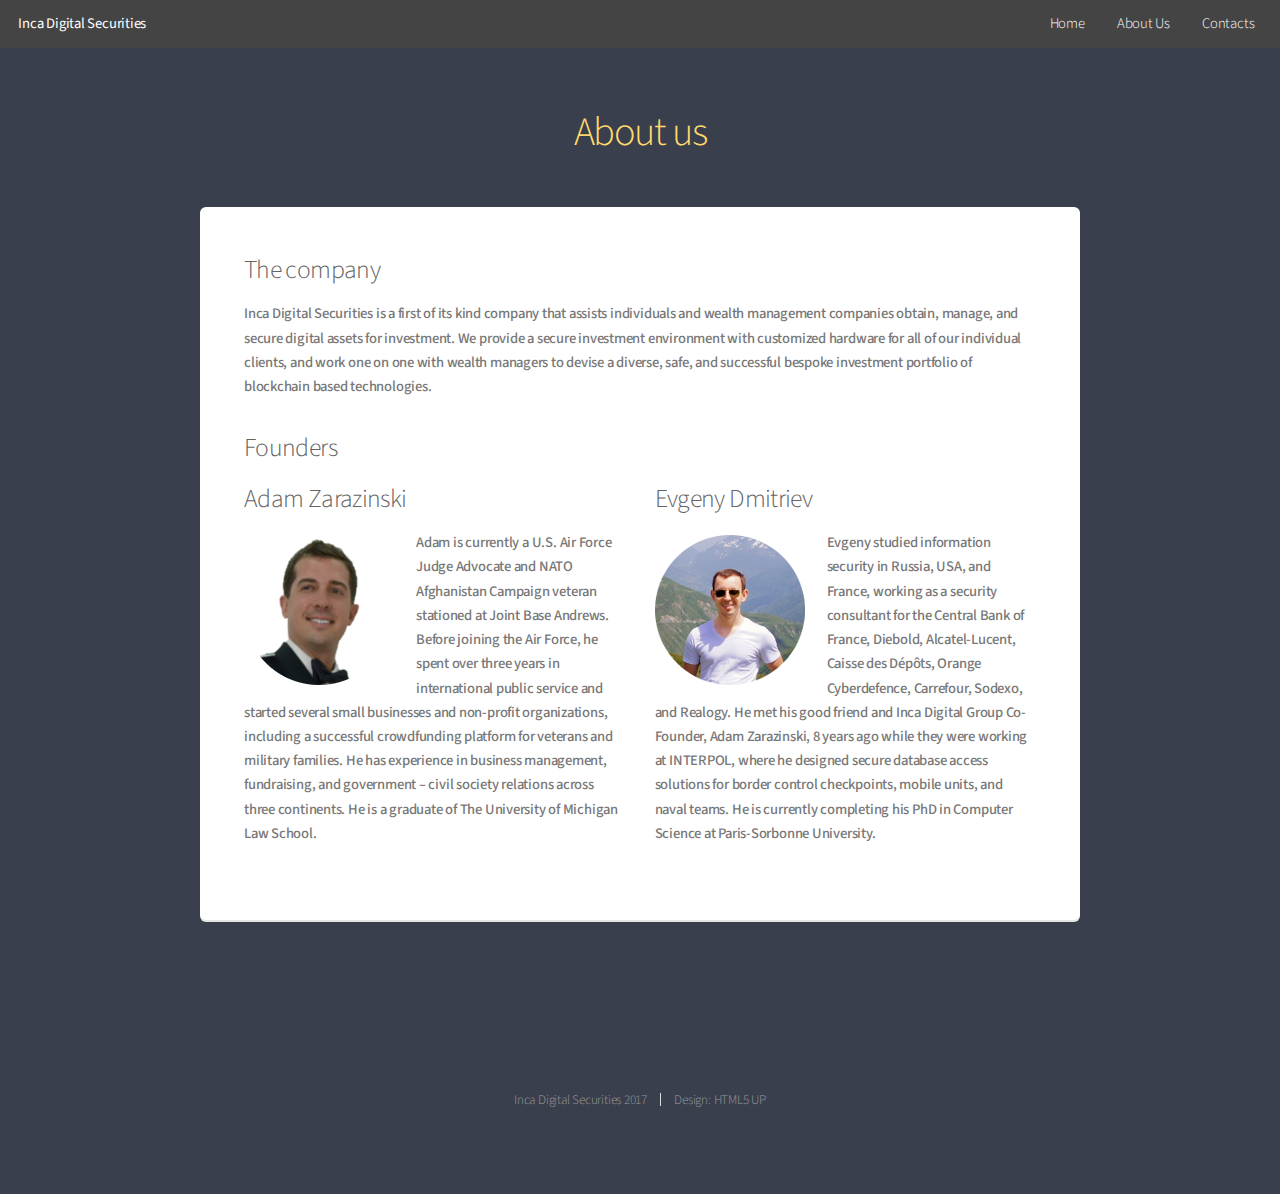
==== commit 49ead8bf: "c2" ====
--- a/about.html
+++ b/about.html
@@ -2,7 +2,7 @@
 
 <html>
 	<head>
-		<title>Inca Securities - About</title>
+		<title>Inca Digital Securities - About</title>
 		<meta charset="utf-8" />
 		<meta name="viewport" content="width=device-width, initial-scale=1" />
 		<!--[if lte IE 8]><script src="assets/js/ie/html5shiv.js"></script><![endif]-->
@@ -14,7 +14,7 @@
 
 			<!-- Header -->
 				<header id="header">
-					<h1><a href="index.html">Inca Securities</a></h1>
+					<h1><a href="index.html">Inca Digital Securities</a></h1>
 					<nav id="nav">
 						<ul>
 							<li><a href="index.html">Home</a></li>
@@ -31,12 +31,12 @@
 					</header>
 					<div class="box">
 						<h3>The company</h3>
-						<p>Inca Securities is a first of its kind company that assists individuals and wealth management companies obtain, manage, and secure digital assets for investment. We provide a secure investment environment with customized hardware for all of our individual clients, and work one on one with wealth managers to devise a diverse, safe, and successful bespoke investment portfolio of blockchain based technologies. </p>
+						<p>Inca Digital Securities is a first of its kind company that assists individuals and wealth management companies obtain, manage, and secure digital assets for investment. We provide a secure investment environment with customized hardware for all of our individual clients, and work one on one with wealth managers to devise a diverse, safe, and successful bespoke investment portfolio of blockchain based technologies. </p>
 						<h3>Founders</h3>
 						<div class="row">
 							<div class="6u 12u(mobilep)">
 								<h3>Adam Zarazinski</h3>
-								<p><span class="image left"><img src="images/evgeny_r.png" alt="" /></span>Adam is currently a U.S. Air Force Judge Advocate and NATO Afghanistan Campaign veteran stationed at Joint Base Andrews.  Before joining the Air Force, he spent over three years in international public service and started several small businesses and non-profit organizations, including a successful crowdfunding platform for veterans and military families.  He has experience in business management, fundraising, and government – civil society relations across three continents.  He is a graduate of The University of Michigan Law School.</p>
+								<p><span class="image left"><img src="images/adam_r.png" alt="" /></span>Adam is currently a U.S. Air Force Judge Advocate and NATO Afghanistan Campaign veteran stationed at Joint Base Andrews.  Before joining the Air Force, he spent over three years in international public service and started several small businesses and non-profit organizations, including a successful crowdfunding platform for veterans and military families.  He has experience in business management, fundraising, and government – civil society relations across three continents.  He is a graduate of The University of Michigan Law School.</p>
 							</div>
 							<div class="6u 12u(mobilep)">
 								<h3>Evgeny Dmitriev</h3>
@@ -50,7 +50,7 @@
 				<footer id="footer">
 					
 					<ul class="copyright">
-						<li>Inca Securities 2017</li><li>Design: HTML5 UP</a></li>
+						<li>Inca Digital Securities 2017</li><li>Design: HTML5 UP</a></li>
 					</ul>
 				</footer>
 
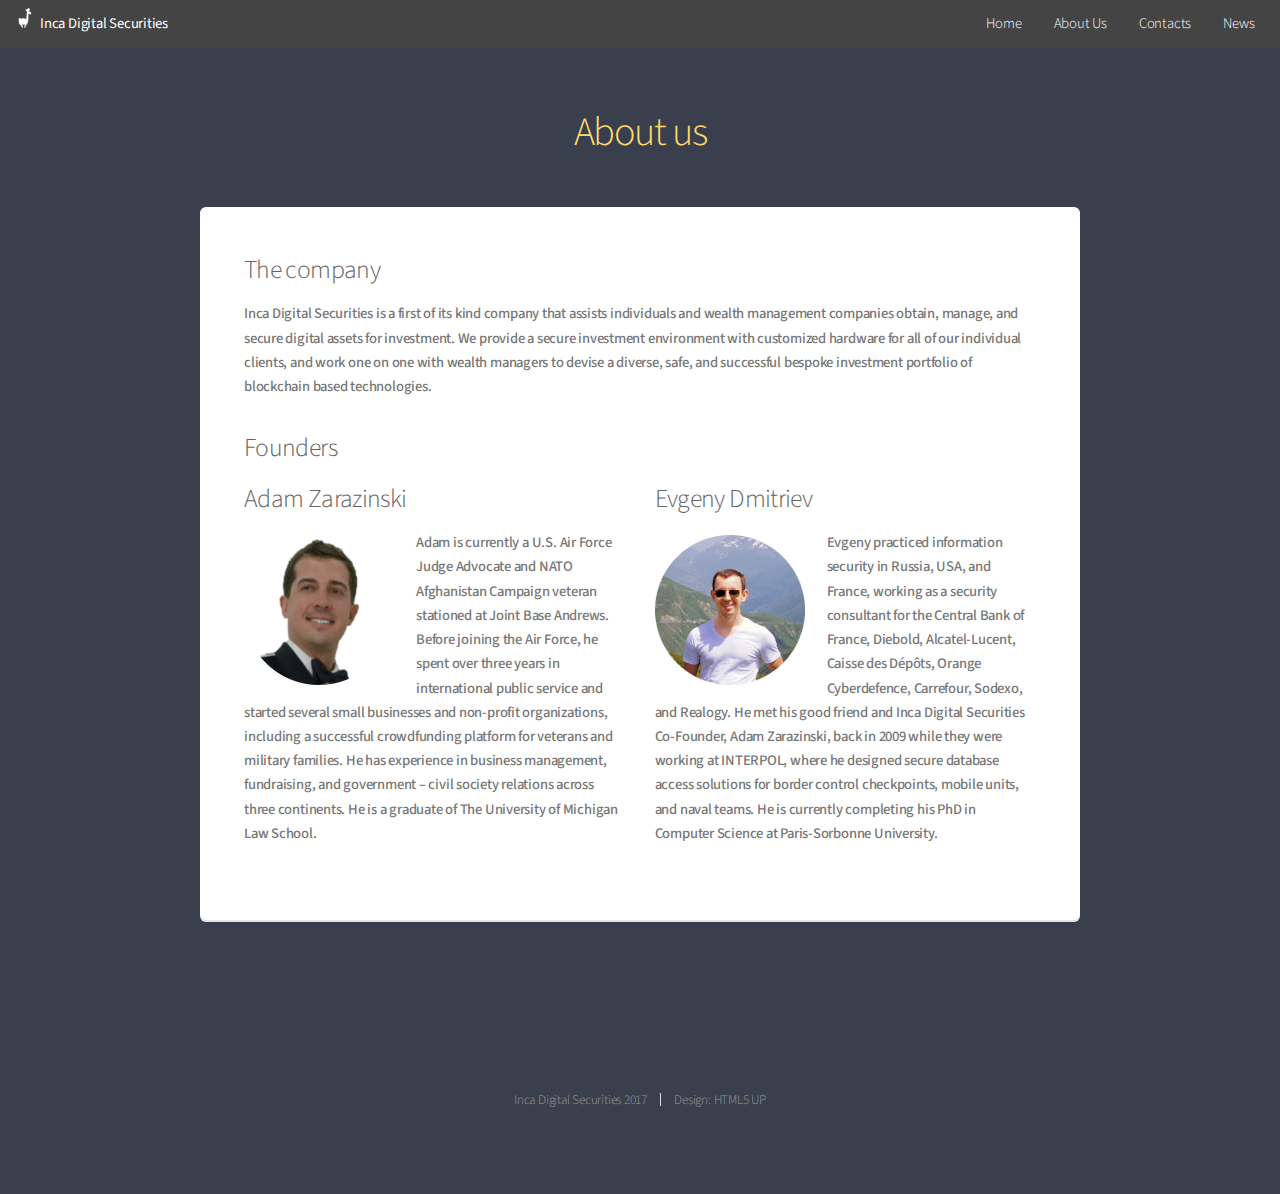
==== commit e330abb6: "commit x" ====
--- a/about.html
+++ b/about.html
@@ -14,12 +14,13 @@
 
 			<!-- Header -->
 				<header id="header">
-					<h1><a href="index.html">Inca Digital Securities</a></h1>
+					<h1><img height="20" src="images/alpaca_white_c.png" alt="" />&nbsp;&nbsp;&nbsp;<a href="index.html">Inca Digital Securities</a></h1>
 					<nav id="nav">
 						<ul>
 							<li><a href="index.html">Home</a></li>
 							<li><a href="about.html">About Us</a></li>
 							<li><a href="contact.html">Contacts</a></li>
+							<li><a href="news.html">News</a></li>
 						</ul>
 					</nav>
 				</header>
@@ -40,7 +41,7 @@
 							</div>
 							<div class="6u 12u(mobilep)">
 								<h3>Evgeny Dmitriev</h3>
-								<p><span class="image left"><img src="images/evgeny_r.png" alt="" /></span>Evgeny studied information security in Russia, USA, and France, working as a security consultant for the Central Bank of France, Diebold, Alcatel-Lucent, Caisse des Dépôts, Orange Cyberdefence, Carrefour, Sodexo, and Realogy. He met his good friend and Inca Digital Group Co-Founder, Adam Zarazinski, 8 years ago while they were working at INTERPOL, where he designed secure database access solutions for border control checkpoints, mobile units, and naval teams. He is currently completing his PhD in Computer Science at Paris-Sorbonne University.</p>
+								<p><span class="image left"><img src="images/evgeny_r.png" alt="" /></span>Evgeny practiced information security in Russia, USA, and France, working as a security consultant for the Central Bank of France, Diebold, Alcatel-Lucent, Caisse des Dépôts, Orange Cyberdefence, Carrefour, Sodexo, and Realogy. He met his good friend and Inca Digital Securities Co-Founder, Adam Zarazinski, back in 2009 while they were working at INTERPOL, where he designed secure database access solutions for border control checkpoints, mobile units, and naval teams. He is currently completing his PhD in Computer Science at Paris-Sorbonne University.</p>
 							</div>
 						</div>
 					</div>
--- a/assets/css/main.css
+++ b/assets/css/main.css
@@ -3039,7 +3039,7 @@
 		background-repeat: repeat,							no-repeat;
 		background-size: auto,							cover;
 		color: #ffd96a;
-		padding: 10em 0 20em 0;
+		padding: 6em 0 14em 0;
 		text-align: center;
 	}
 
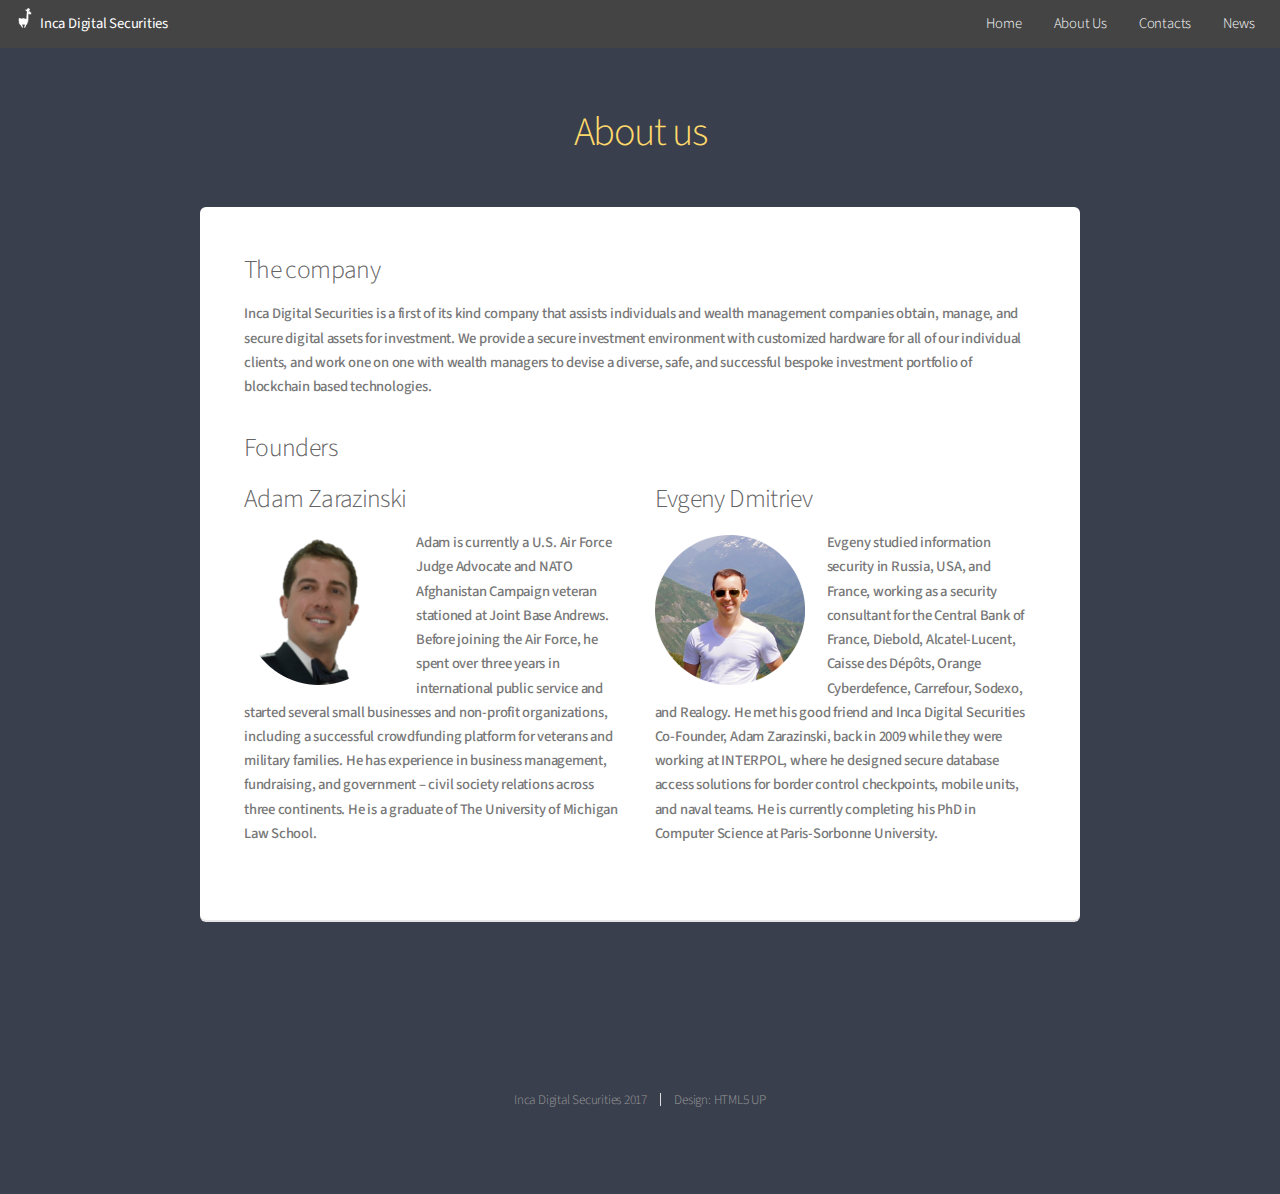
==== commit b4db25e5: "commit x4" ====
--- a/about.html
+++ b/about.html
@@ -41,7 +41,7 @@
 							</div>
 							<div class="6u 12u(mobilep)">
 								<h3>Evgeny Dmitriev</h3>
-								<p><span class="image left"><img src="images/evgeny_r.png" alt="" /></span>Evgeny practiced information security in Russia, USA, and France, working as a security consultant for the Central Bank of France, Diebold, Alcatel-Lucent, Caisse des Dépôts, Orange Cyberdefence, Carrefour, Sodexo, and Realogy. He met his good friend and Inca Digital Securities Co-Founder, Adam Zarazinski, back in 2009 while they were working at INTERPOL, where he designed secure database access solutions for border control checkpoints, mobile units, and naval teams. He is currently completing his PhD in Computer Science at Paris-Sorbonne University.</p>
+								<p><span class="image left"><img src="images/evgeny_r.png" alt="" /></span>Evgeny studied information security in Russia, USA, and France, working as a security consultant for the Central Bank of France, Diebold, Alcatel-Lucent, Caisse des Dépôts, Orange Cyberdefence, Carrefour, Sodexo, and Realogy. He met his good friend and Inca Digital Securities Co-Founder, Adam Zarazinski, back in 2009 while they were working at INTERPOL, where he designed secure database access solutions for border control checkpoints, mobile units, and naval teams. He is currently completing his PhD in Computer Science at Paris-Sorbonne University.</p>
 							</div>
 						</div>
 					</div>
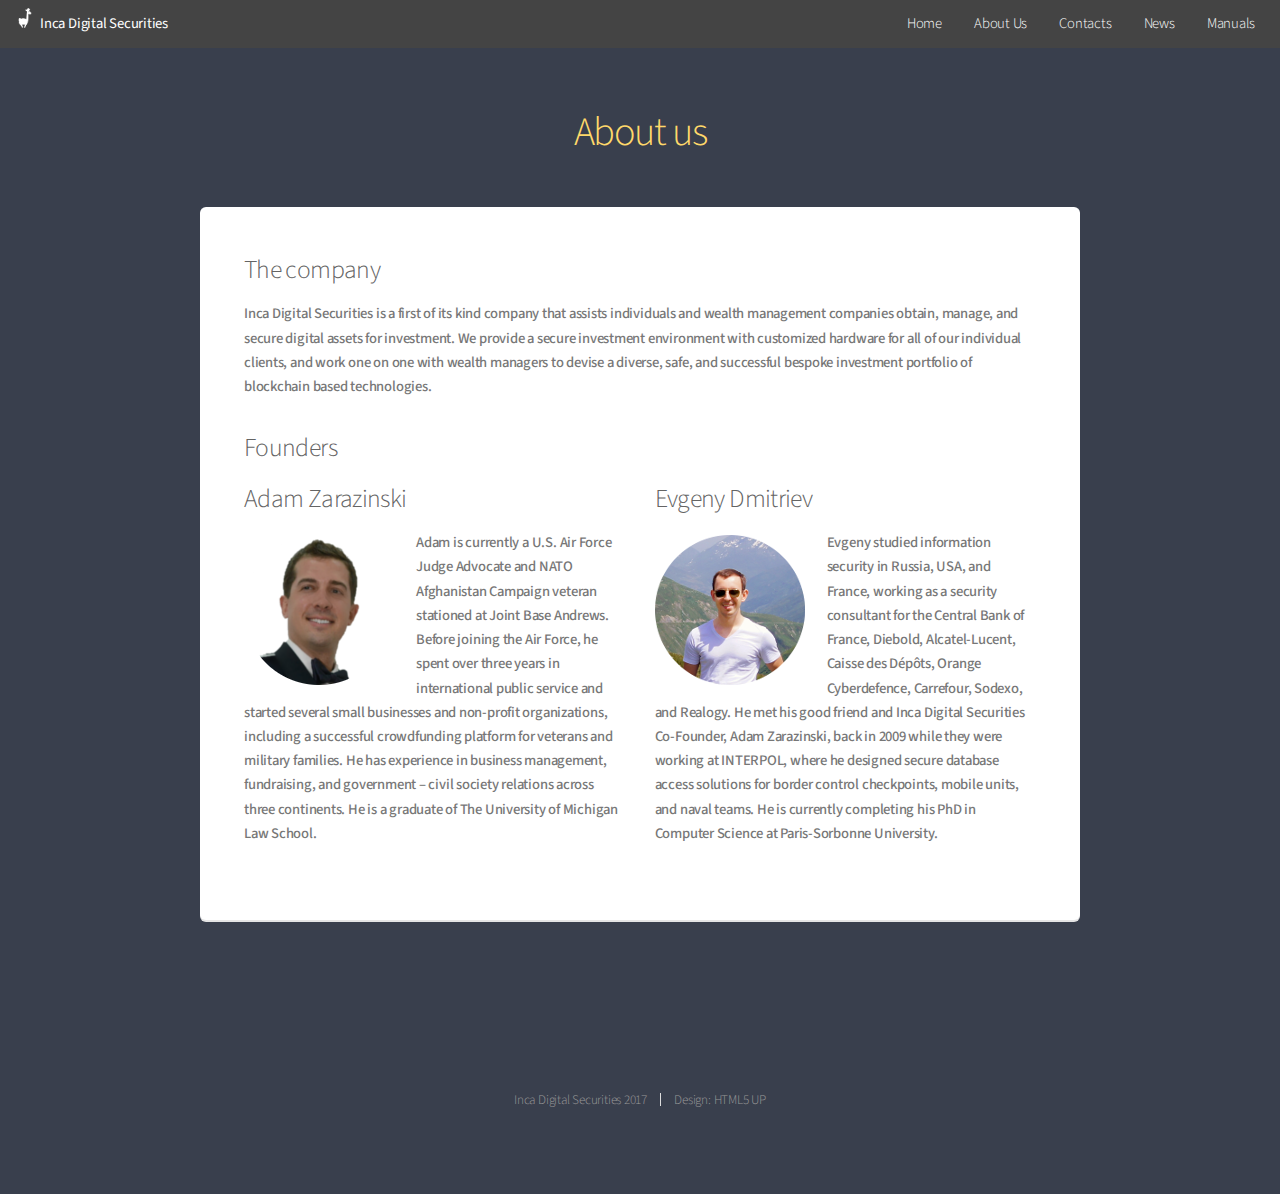
==== commit 5ec9b242: "Add files via upload" ====
--- a/about.html
+++ b/about.html
@@ -21,6 +21,7 @@
 							<li><a href="about.html">About Us</a></li>
 							<li><a href="contact.html">Contacts</a></li>
 							<li><a href="news.html">News</a></li>
+							<li><a href="manual.html">Manuals</a></li>
 						</ul>
 					</nav>
 				</header>
